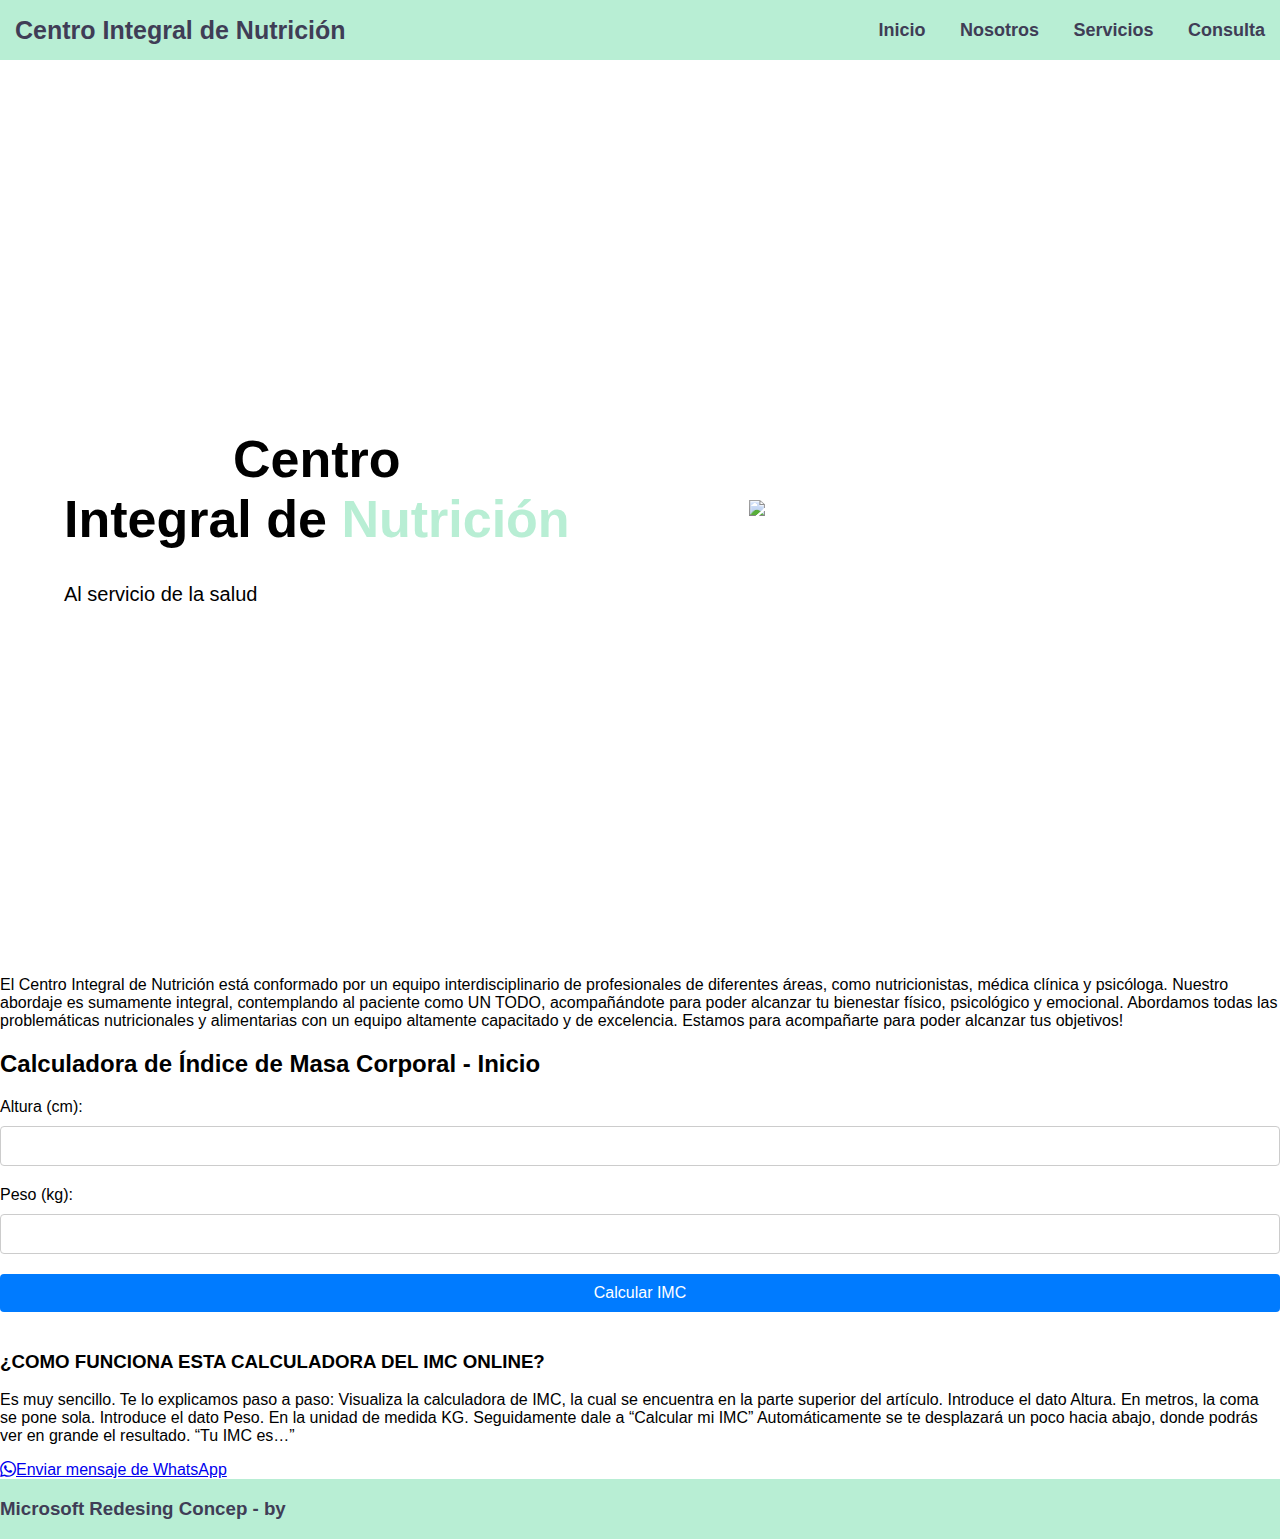
==== index.html @ ce8738b8 "main" ====
<!DOCTYPE html>
<html lang="en">
<head>
    <meta charset="UTF-8">
    <meta http-equiv="X-UA-Compatible" content="IE=edge">
    <meta name="viewport" content="width=device-width, initial-scale=1.0">
    <link rel="stylesheet" href="./css/style.css">
     <link rel="stylesheet" href="https://cdn.jsdelivr.net/npm/bootstrap-icons@1.10.4/font/bootstrap-icons.css">
    <title>Centro Integral de Nutrición </title>
</head>
<body>
    <header>
        <nav class="navbar">
            <div class="nav_logo">
                 Centro Integral de Nutrición
            </div>
            <div class="nav_items" id="_items">
                <a href="index.html">Inicio</a>
                <a href="#nosotros">Nosotros</a>
                <a href="#servicios">Servicios</a>
                <a href="#contacto">Consulta</a>
            </div>
            <div class="nav_toggle" id="_toggle">
                <span></span>
                <span></span>
                <span></span>
            </div>
        </nav>
    </header>
    
    <main>  
        <section class="hero">
            <div class="hero-info">
                <h1>Centro <br> 
                    Integral de
                    <span class="palabra_verde">Nutrición</span> </h1>
                <p>
                    Al servicio de la salud
                </p>
            </div>
            <div class="img-container">
                <img src="./img/doctores.svg">
            </div>
        </section>
   
        <section class="nosotros" id="nosotros">
        <div>
            <p>El Centro Integral de Nutrición está conformado por un equipo interdisciplinario de profesionales de diferentes áreas, como nutricionistas, médica clínica y psicóloga. Nuestro abordaje es sumamente integral, contemplando al paciente como UN TODO, acompañándote para poder alcanzar tu bienestar físico, psicológico y emocional. Abordamos todas las problemáticas nutricionales y alimentarias con un equipo altamente capacitado y de excelencia. Estamos para acompañarte para poder alcanzar tus objetivos!</p>
        </div>
        </section>
        <section class="servicios" id="servicios">
        
        <h2>Calculadora de Índice de Masa Corporal - Inicio</h2>

                <div class="calcular">
            <label for="height">Altura (cm):</label>
            <input type="number" id="height" name="height" required>
        
            <label for="weight">Peso (kg):</label>
            <input type="number" id="weight" name="weight" required>
        
            <button type="button" id="calculate">Calcular IMC</button>
        
            <div class="result">
              <p>Su IMC es:</p>
              <h2 id="imc"></h2>
            </div>
                </div>
        
                <div class="informacion">
            <p>
              <h3>¿COMO FUNCIONA ESTA CALCULADORA DEL IMC ONLINE?</h3>
              Es muy sencillo. Te lo explicamos paso a paso:
              
              Visualiza la calculadora de IMC, la cual se encuentra en la parte superior del artículo.
              Introduce el dato Altura. En metros, la coma se pone sola.
              Introduce el dato Peso. En la unidad de medida KG.
              Seguidamente dale a “Calcular mi IMC”
              Automáticamente se te desplazará un poco hacia abajo, donde podrás ver en grande el resultado. “Tu IMC es…”
            </p>
              
        </section>

        <section class="contacto" id="contacto">
        <a href="https://api.whatsapp.com/send?phone=1234567890"><i class="bi bi-whatsapp"></i>Enviar mensaje de WhatsApp</a>
        </section>
    
    </main>
    <footer>
        <h3>Microsoft Redesing Concep - by </h3>
    </footer>
   
    <script src="./js/script.js"></script>
</body>
</html>
---- css/style.css ----
:root{
  --color-verde: #b8eed4;
  ;
}

body {
  font-family:Arial, Helvetica, sans-serif;
  margin: 0; 
}

 h1 {
    text-align: left;
  }

/* Barra de Navegación */
.navbar {
  background: var(--color-verde);
  height: 60px;
  display: flex;
  justify-content: space-between;
  align-items: center;
}

.nav_logo {
  font-weight: bold;
  font-size: 25px;
  margin: 15px;
  color:#3f3d56;
  animation-name: left-to-right;
  animation-duration: 2s;
}

.nav_logo i{
  font-size: 45px;
}
.nav_items a{
  font-weight: bold;
  font-size: 18px;
  margin: 15px;
  color: #3f3d56 ;
  text-decoration: none;
  position: relative;
}
.nav_items a::before{
  content: "";
  position: absolute;
  left: 0;
  bottom: 0;
  width: 0;
  height: 2px;
  background: #3f3d56;
  transition: all 0.5s;
}
.nav_items a:hover::before{
  width: 100% !important;
}

.nav_toggle {
  display: none;
}

/* MAIN */

.hero{
  padding: 5vh 5vw;
  display: flex;
  justify-content: space-between;
  align-items: center;
  min-height: 90vh;
}

.hero .img-container{
  width: 35%;
  padding-right: 5vw;
}
.hero .img-container img{
  width: 100%;

}

h1{
  font-size: 52px;
}
.hero-info p{
  font-size: 20px;
}

.palabra_verde {
  color: var(--color-verde);
}

/* FOOTER */
footer{
  background: rgb(184, 238, 212);
  height: 60px;
  display: flex;
  justify-content: space-between;
  color: #3f3d56;
}

@keyframes left-to-right{
  0%{
      transform: translateX(-500px);
      opacity: 0;
  }
  100%{
      transform: translateX(0px);
      opacity: 1;
  }
}

/* calculadora de IMC */
h1 {
  text-align: center;
}

.calculator {
  margin: 0 auto;
  max-width: 400px;
  padding: 20px;
  text-align: center;
}

label {
  display: block;
  margin-bottom: 10px;
}

input {
  border: 1px solid #ccc;
  border-radius: 4px;
  box-sizing: border-box;
  font-size: 16px;
  margin-bottom: 20px;
  padding: 10px;
  width: 100%;
}

button {
  background-color: #007bff;
  border: none;
  border-radius: 4px;
  color: #fff;
  cursor: pointer;
  font-size: 16px;
  margin-bottom: 20px;
  padding: 10px;
  width: 100%;
}

button:hover {
  background-color: #0069d9;
}

.result {
  display: none;
  margin-top: 20px;
}

.result p {
  margin-bottom: 10px;
}

.result h2 {
  font-size: 48px;
  margin: 0;
}

.error {
  color: red;
}



/* Estilos para pantallas pequeñas (hasta 768px) */
@media (max-width: 768px) {
    .nav_items {
      position: absolute;
      left: 0;
      top: 60px;
      background: rgba(184, 238, 212, 0.79);
      display: flex;
      flex-direction: column;
      width: 100%;
      height: auto;
      transform: translateX(-100%);
      transition: 0.3s ease all;
    }
    .nav_items a{
      text-align: center;
    }
    .nav_toggle {
      display: flex !important;
      flex-direction: column;
      margin: 15px;
    }
    .nav_toggle span{
      width: 30px;
      height: 4px;
      background: white;
      margin-bottom: 5px;
      border-radius: 2px;
      transform-origin: 5px 0px;
      transition: 0.2s linear;
    }
    .close span{
      transform: rotate(45deg) translate(0px, 0px);
    }
    .close span:nth-child(2){
      display: none;
    }
    .close span:nth-child(3){
      transform: rotate(-45deg) translate(-5px, 1px);
    }
    .open {transform: translateX(0) !important;}


    /* Ajustar el tamaño de la fuente */
    h1 {
      font-size: 2rem;
    }
    label {
      font-size: 1.2rem;
    }
    input[type="text"], input[type="number"] {
      font-size: 1.2rem;
      width: 80%;
    }
    button {
      font-size: 1.2rem;
      padding: 0.5rem 1rem;
    }
  }
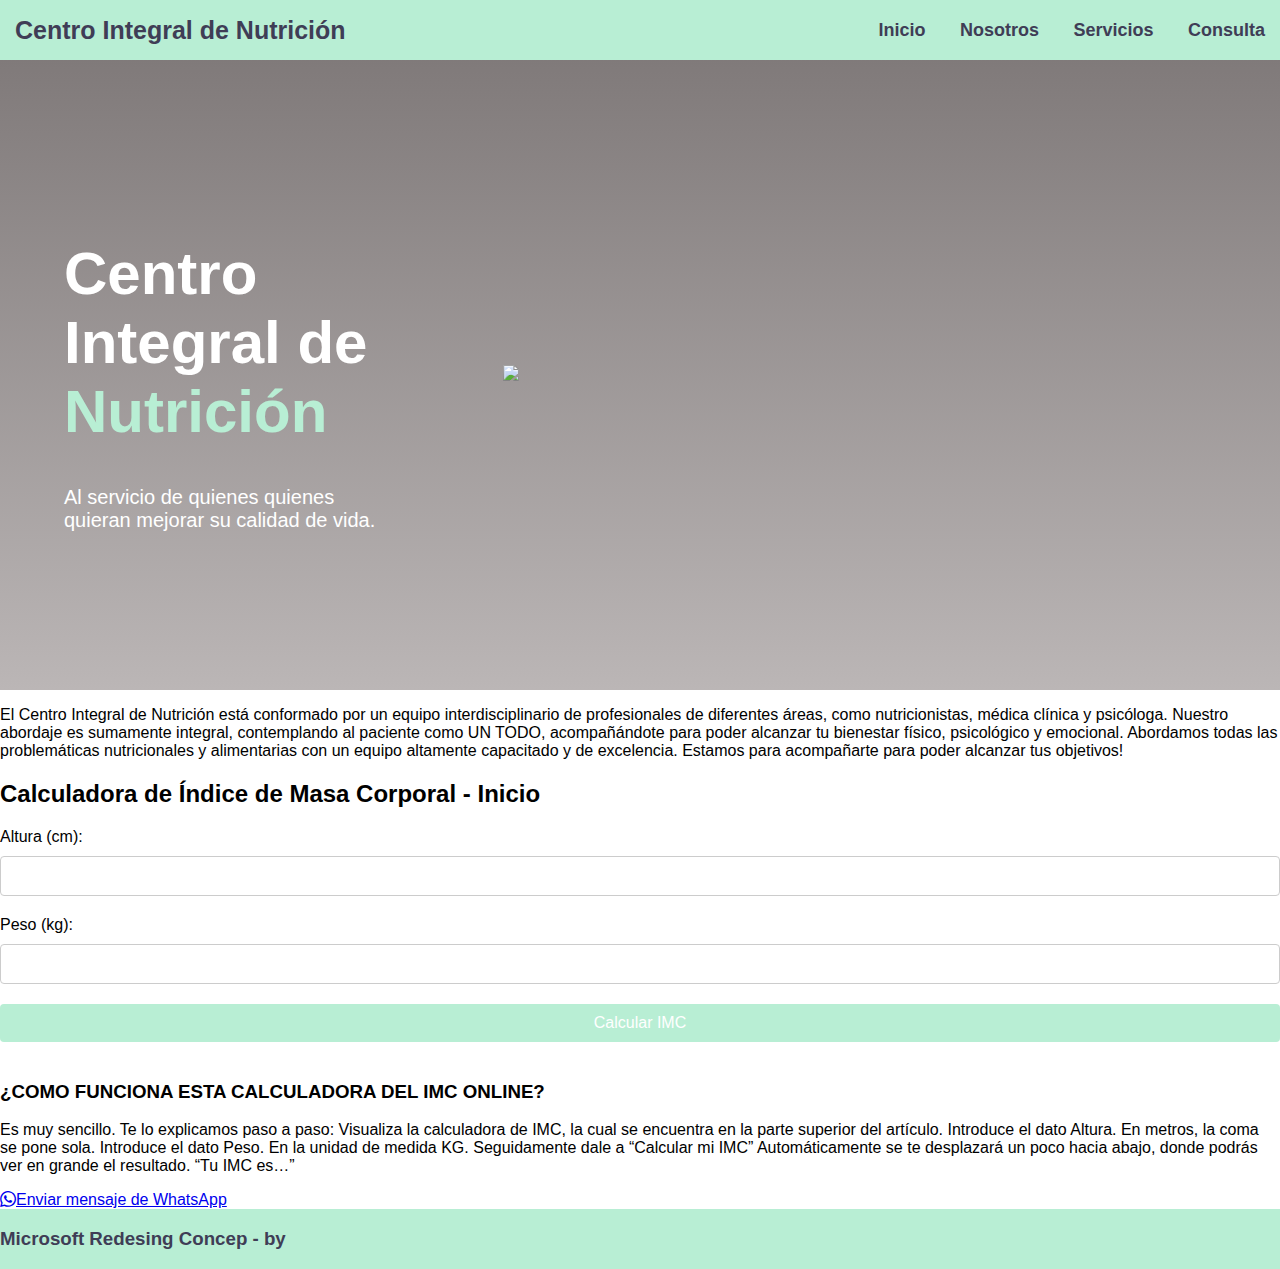
==== commit c131dd6d: "degradado section hero" ====
--- a/index.html
+++ b/index.html
@@ -33,9 +33,9 @@
             <div class="hero-info">
                 <h1>Centro <br> 
                     Integral de
-                    <span class="palabra_verde">Nutrición</span> </h1>
+                    <span class="palabra_verde"> Nutrición</span> </h1>
                 <p>
-                    Al servicio de la salud
+                    Al servicio de quienes quienes <br> quieran mejorar su calidad de vida.
                 </p>
             </div>
             <div class="img-container">
--- a/css/style.css
+++ b/css/style.css
@@ -10,7 +10,7 @@
 }
 
  h1 {
-    text-align: left;
+  font-size: 60px;
   }
 
 /* Barra de Navegación */
@@ -67,23 +67,26 @@
   display: flex;
   justify-content: space-between;
   align-items: center;
-  min-height: 90vh;
+  min-height: 60vh;
+  background: linear-gradient(180deg, #807a7a, #bbb6b6);
+  
 }
 
 .hero .img-container{
-  width: 35%;
+  width: 75%;
   padding-right: 5vw;
 }
 .hero .img-container img{
   width: 100%;
 
 }
-
-h1{
-  font-size: 52px;
-}
+.hero-info h1{
+  color: white;
+}
+
 .hero-info p{
   font-size: 20px;
+  color: white;
 }
 
 .palabra_verde {
@@ -111,9 +114,7 @@
 }
 
 /* calculadora de IMC */
-h1 {
-  text-align: center;
-}
+
 
 .calculator {
   margin: 0 auto;
@@ -138,7 +139,7 @@
 }
 
 button {
-  background-color: #007bff;
+  background-color:var(--color-verde);
   border: none;
   border-radius: 4px;
   color: #fff;
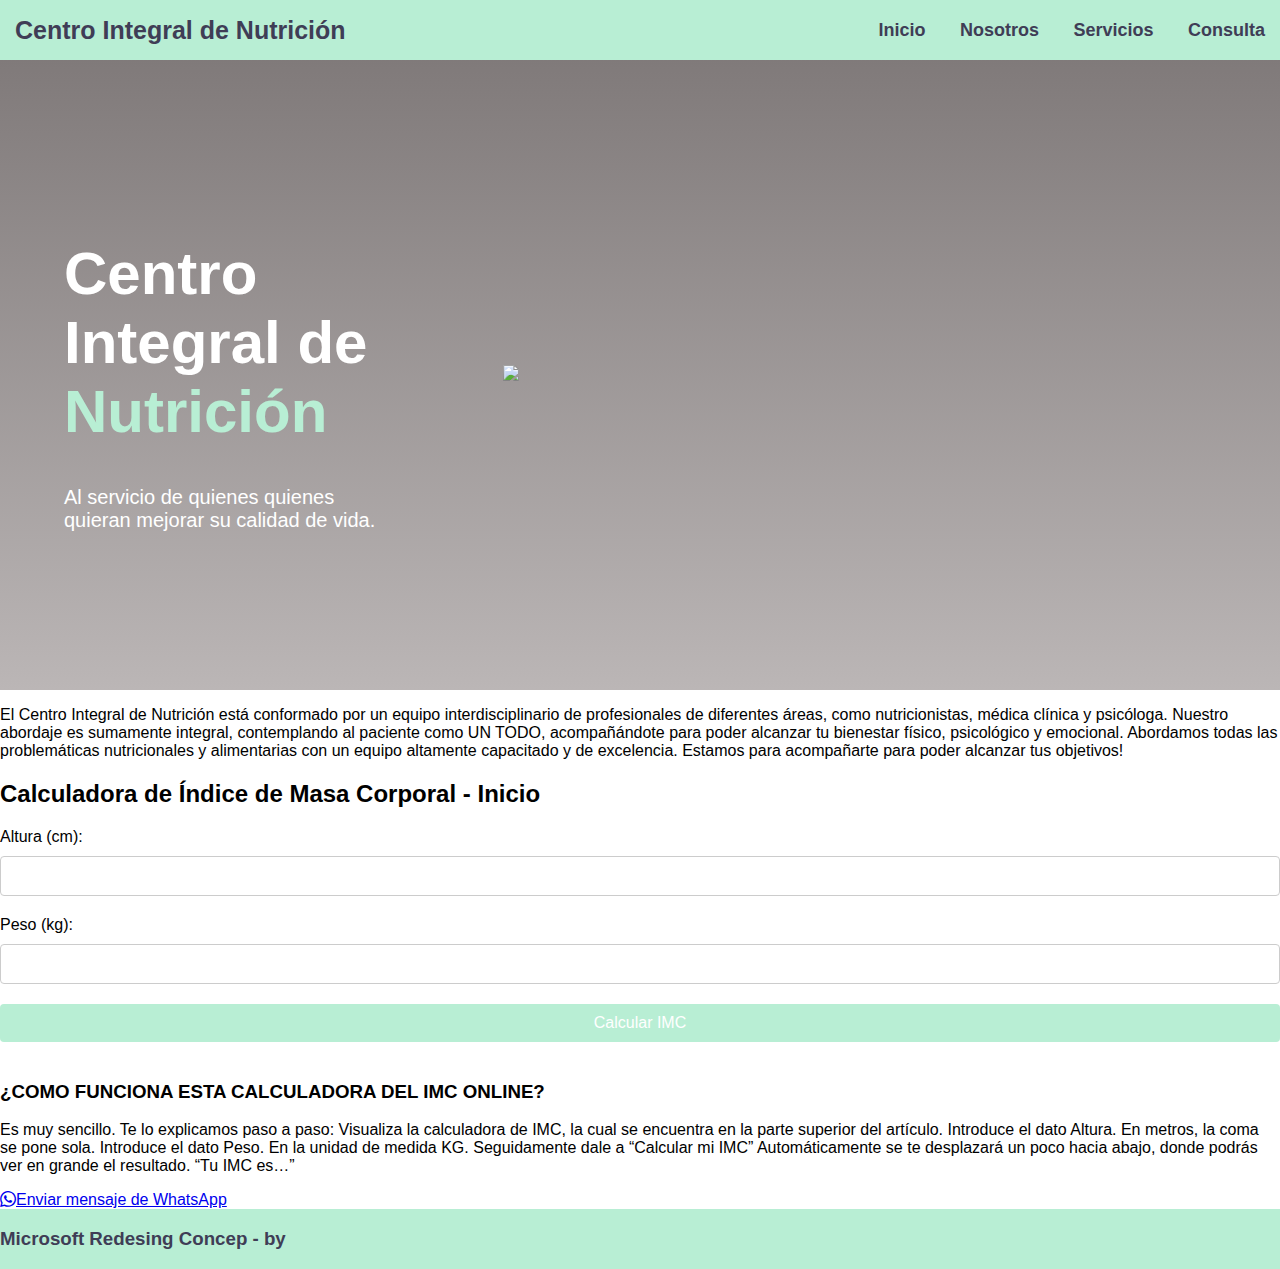
==== commit 330fb5a1: "identando" ====
--- a/index.html
+++ b/index.html
@@ -44,45 +44,46 @@
         </section>
    
         <section class="nosotros" id="nosotros">
-        <div>
+            <div>
             <p>El Centro Integral de Nutrición está conformado por un equipo interdisciplinario de profesionales de diferentes áreas, como nutricionistas, médica clínica y psicóloga. Nuestro abordaje es sumamente integral, contemplando al paciente como UN TODO, acompañándote para poder alcanzar tu bienestar físico, psicológico y emocional. Abordamos todas las problemáticas nutricionales y alimentarias con un equipo altamente capacitado y de excelencia. Estamos para acompañarte para poder alcanzar tus objetivos!</p>
-        </div>
+            </div>
         </section>
         <section class="servicios" id="servicios">
         
-        <h2>Calculadora de Índice de Masa Corporal - Inicio</h2>
+            <h2>Calculadora de Índice de Masa Corporal - Inicio</h2>
 
-                <div class="calcular">
-            <label for="height">Altura (cm):</label>
-            <input type="number" id="height" name="height" required>
+            <div class="calcular">
+                <label for="height">Altura (cm):</label>
+                <input type="number" id="height" name="height" required>
         
-            <label for="weight">Peso (kg):</label>
-            <input type="number" id="weight" name="weight" required>
+                <label for="weight">Peso (kg):</label>
+                <input type="number" id="weight" name="weight" required>
         
-            <button type="button" id="calculate">Calcular IMC</button>
+                <button type="button" id="calculate">Calcular IMC</button>
         
-            <div class="result">
-              <p>Su IMC es:</p>
-              <h2 id="imc"></h2>
+                <div class="result">
+                  <p>Su IMC es:</p>
+                  <h2 id="imc"></h2>
+                </div>
             </div>
-                </div>
         
-                <div class="informacion">
-            <p>
-              <h3>¿COMO FUNCIONA ESTA CALCULADORA DEL IMC ONLINE?</h3>
-              Es muy sencillo. Te lo explicamos paso a paso:
+            <div class="informacion">
+                <p>
+                <h3>¿COMO FUNCIONA ESTA CALCULADORA DEL IMC ONLINE?</h3>
+                <span>Es muy sencillo. Te lo explicamos paso a paso:
               
-              Visualiza la calculadora de IMC, la cual se encuentra en la parte superior del artículo.
-              Introduce el dato Altura. En metros, la coma se pone sola.
-              Introduce el dato Peso. En la unidad de medida KG.
-              Seguidamente dale a “Calcular mi IMC”
-              Automáticamente se te desplazará un poco hacia abajo, donde podrás ver en grande el resultado. “Tu IMC es…”
-            </p>
+                 Visualiza la calculadora de IMC, la cual se encuentra en la parte superior del artículo.
+                 Introduce el dato Altura. En metros, la coma se pone sola.
+                 Introduce el dato Peso. En la unidad de medida KG.
+                Seguidamente dale a “Calcular mi IMC”
+                Automáticamente se te desplazará un poco hacia abajo, donde podrás ver en grande el resultado. “Tu IMC es…”</span>
+                </p>
+            </div>
               
         </section>
 
         <section class="contacto" id="contacto">
-        <a href="https://api.whatsapp.com/send?phone=1234567890"><i class="bi bi-whatsapp"></i>Enviar mensaje de WhatsApp</a>
+            <a href="https://api.whatsapp.com/send?phone=1234567890"><i class="bi bi-whatsapp"></i>Enviar mensaje de WhatsApp</a>
         </section>
     
     </main>
--- a/css/style.css
+++ b/css/style.css
@@ -60,7 +60,7 @@
   display: none;
 }
 
-/* MAIN */
+/* MAIN HERO*/
 
 .hero{
   padding: 5vh 5vw;
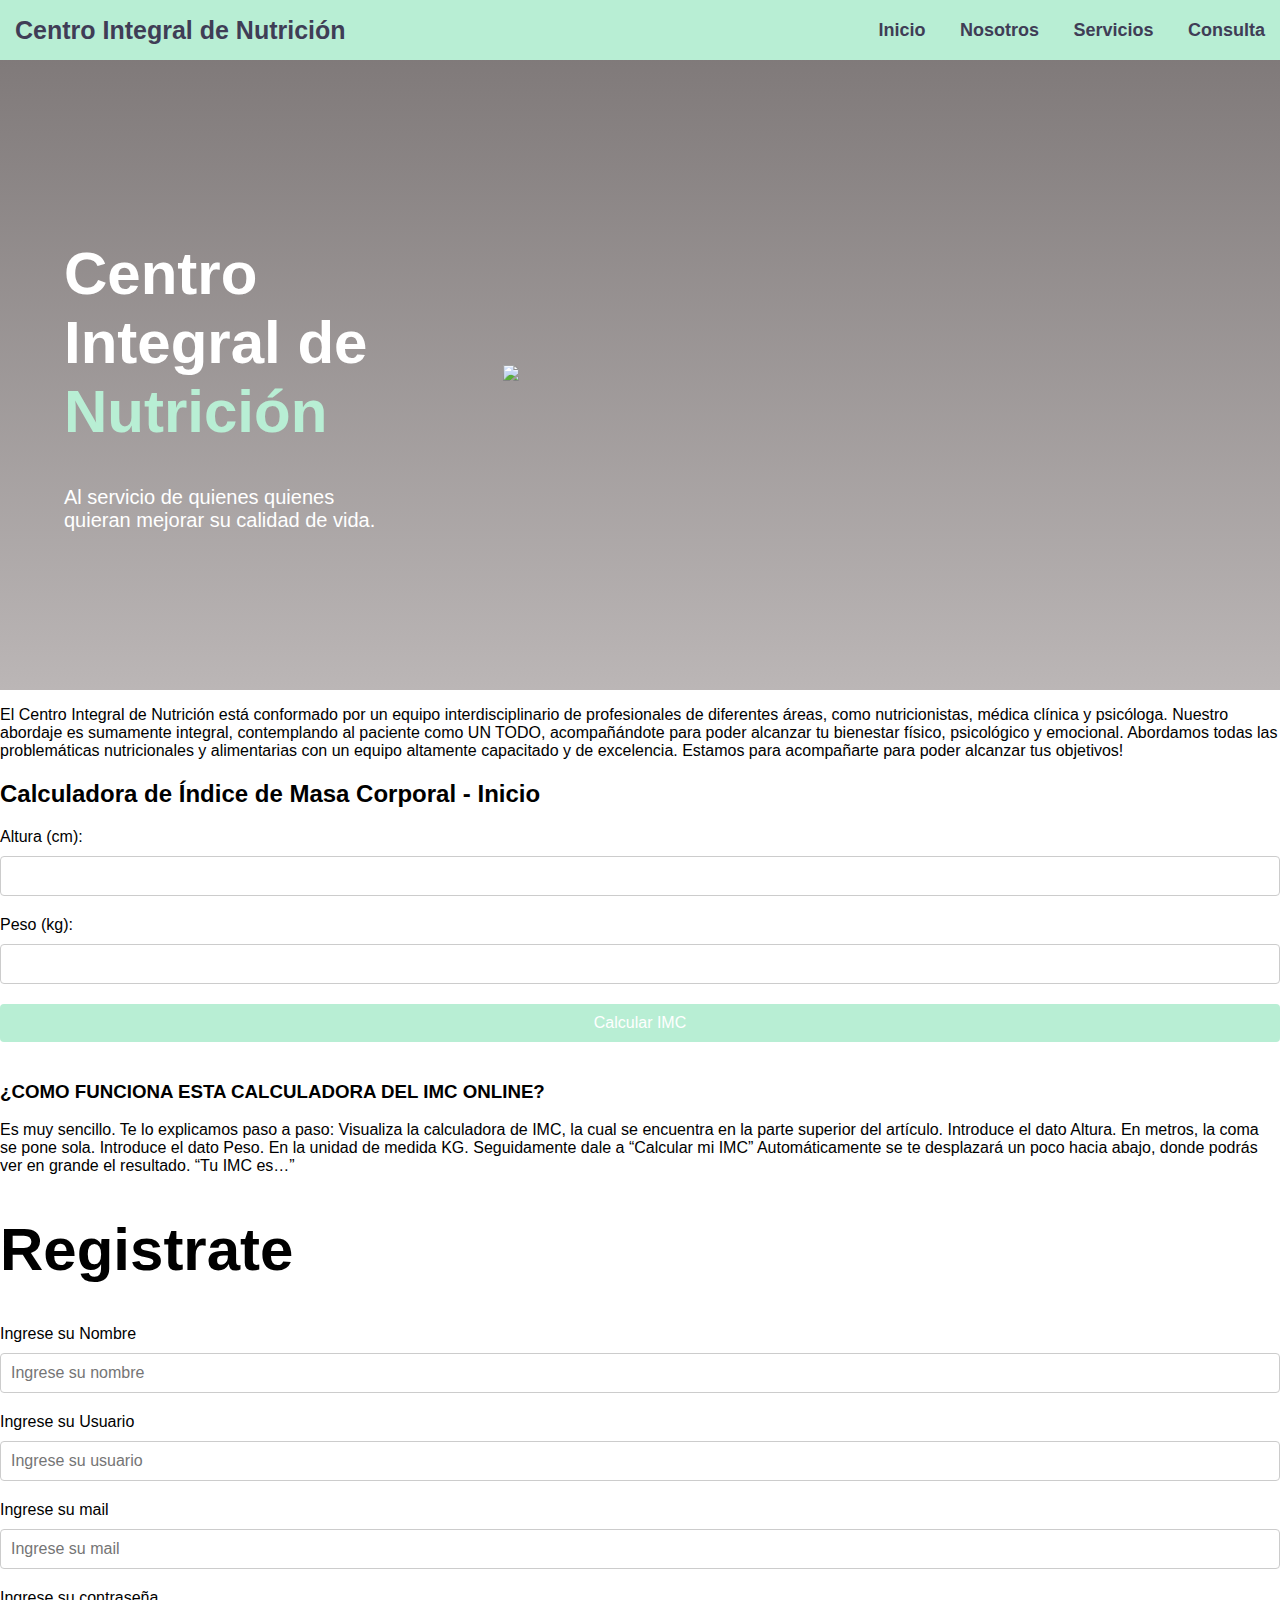
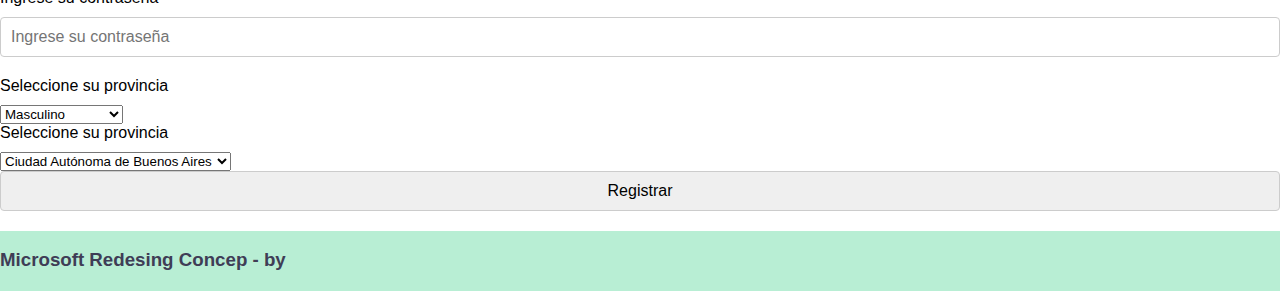
==== commit 5ef243c8: "primer cambio" ====
--- a/index.html
+++ b/index.html
@@ -83,7 +83,65 @@
         </section>
 
         <section class="contacto" id="contacto">
-            <a href="https://api.whatsapp.com/send?phone=1234567890"><i class="bi bi-whatsapp"></i>Enviar mensaje de WhatsApp</a>
+            <div>
+                <h1>Registrate</h1>
+                <form class="formularioUsuarios">
+                <div class="inputContainer">
+                    <label for="nombre">Ingrese su Nombre</label>
+                    <input type="text" placeholder="Ingrese su nombre" id="nombre" name="nombre">
+                </div>
+                <div class="inputContainer">
+                    <label for="usuario">Ingrese su Usuario</label>
+                    <input type="text" placeholder="Ingrese su usuario" id="usuario" name="usuario">
+                </div>
+                <div class="inputContainer">
+                    <label for="email">Ingrese su mail</label>
+                    <input type="text" placeholder="Ingrese su mail" id="email" name="email">
+                </div>
+                <div class="inputContainer">
+                    <label for="contrasena">Ingrese su contraseña</label>
+                    <input type="text" placeholder="Ingrese su contraseña" id="contrasena" name="contrasena">
+                </div>
+                <div class="inputContainer">
+                    <label for="genero">Seleccione su provincia</label>
+                    <select name="genero" id="genero">
+                        <option value="masculino">Masculino</option>
+                        <option value="femenino">Femenino</option>
+                        <option value="prefieroNoDecir">Prefiero no Decir</option>
+                    </select>
+                </div>
+                <div class="inputContainer">
+                    <label for="provincia">Seleccione su provincia</label>
+                    <select name="provincia" id="provincia">
+                        <option value="CABA">Ciudad Autónoma de Buenos Aires</option>
+                        <option value="Buenos Aires">Buenos Aires</option>
+                        <option value="Santa Cruz">Santa Cruz</option>
+                        <option value="Cordoba">Cordoba</option>
+                        <option value="Mendoza">Mendoza</option>
+                        <option value="Misiones">Misiones</option>
+                        <option value="Tierra del Fuego">Tierra del Fuego</option>
+                        <option value="La Pampa">La Pampa</option>
+                        <option value="San Luis">San Luis</option>
+                        <option value="Entre Rios">Entre Rios</option>
+                        <option value="Santa Fe">Santa Fé</option>
+                        <option value="Chaco">Chaco</option>
+                        <option value="Salta">Salta</option>
+                        <option value="Tucuman">Tucumán</option>
+                        <option value="Jujuy">Jujuy</option>
+                        <option value="Corrientes">Corrientes</option>
+                        <option value="Rio Negro">Rio Negro</option>
+                        <option value="Neuquen">Neuquén</option>
+                        <option value="Chubut">Chubut</option>
+                        <option value="San Juan">San Juan</option>
+                        <option value="Formosa">Formosa</option>
+                        <option value="Santiago del Estero">Santiago del Estero</option>
+                        <option value="La Rioja">La Rioja</option>
+                        <option value="Catamarca">Catamarca</option>
+                    </select>
+                </div>
+                <input type="submit" value="Registrar" class="btn-register">
+            </form>
+            </div>
         </section>
     
     </main>
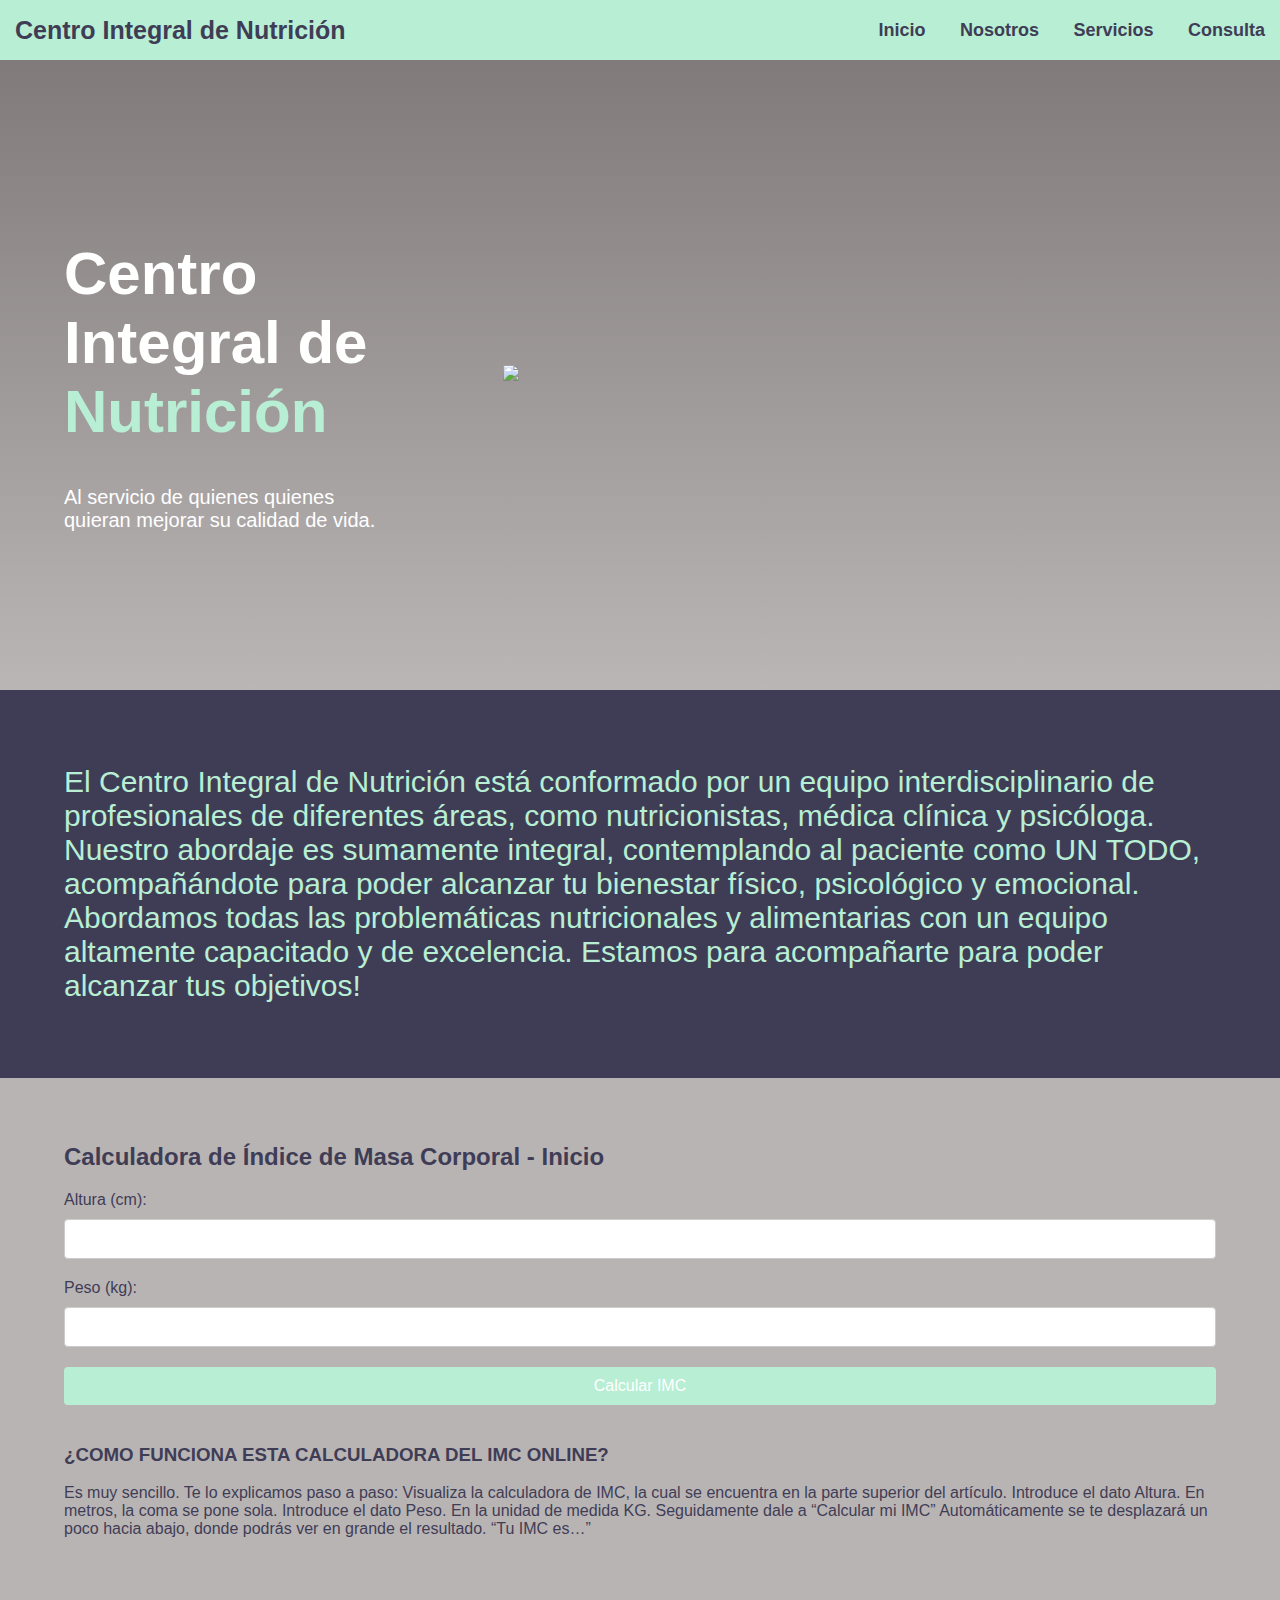
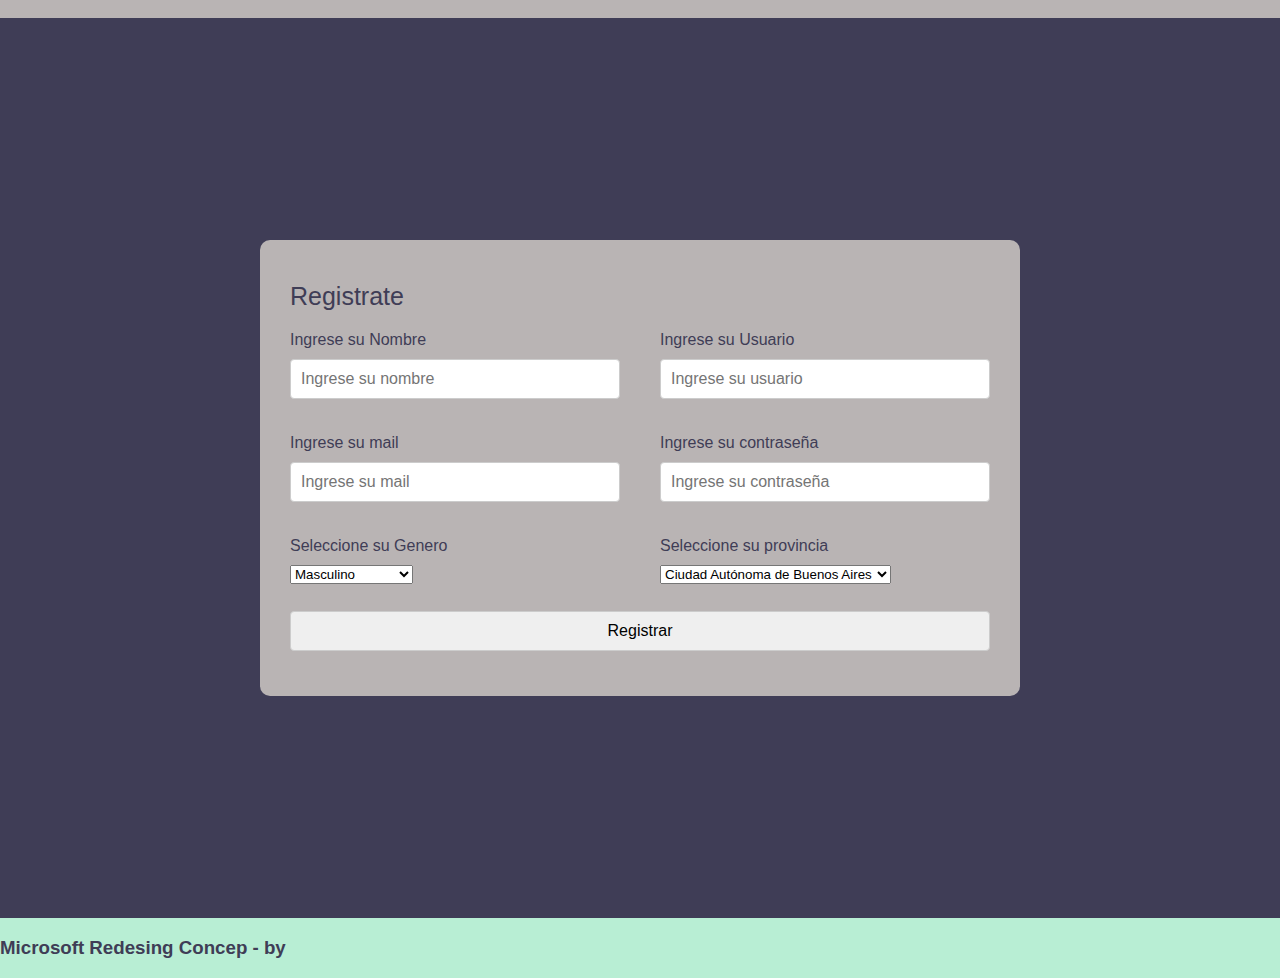
==== commit e67d7995: "segundo commit" ====
--- a/index.html
+++ b/index.html
@@ -83,63 +83,68 @@
         </section>
 
         <section class="contacto" id="contacto">
-            <div>
+            <div class="contenedorUsuarios">
                 <h1>Registrate</h1>
                 <form class="formularioUsuarios">
-                <div class="inputContainer">
-                    <label for="nombre">Ingrese su Nombre</label>
-                    <input type="text" placeholder="Ingrese su nombre" id="nombre" name="nombre">
-                </div>
-                <div class="inputContainer">
-                    <label for="usuario">Ingrese su Usuario</label>
-                    <input type="text" placeholder="Ingrese su usuario" id="usuario" name="usuario">
-                </div>
-                <div class="inputContainer">
-                    <label for="email">Ingrese su mail</label>
-                    <input type="text" placeholder="Ingrese su mail" id="email" name="email">
-                </div>
-                <div class="inputContainer">
-                    <label for="contrasena">Ingrese su contraseña</label>
-                    <input type="text" placeholder="Ingrese su contraseña" id="contrasena" name="contrasena">
-                </div>
-                <div class="inputContainer">
-                    <label for="genero">Seleccione su provincia</label>
-                    <select name="genero" id="genero">
-                        <option value="masculino">Masculino</option>
-                        <option value="femenino">Femenino</option>
-                        <option value="prefieroNoDecir">Prefiero no Decir</option>
-                    </select>
-                </div>
-                <div class="inputContainer">
-                    <label for="provincia">Seleccione su provincia</label>
-                    <select name="provincia" id="provincia">
-                        <option value="CABA">Ciudad Autónoma de Buenos Aires</option>
-                        <option value="Buenos Aires">Buenos Aires</option>
-                        <option value="Santa Cruz">Santa Cruz</option>
-                        <option value="Cordoba">Cordoba</option>
-                        <option value="Mendoza">Mendoza</option>
-                        <option value="Misiones">Misiones</option>
-                        <option value="Tierra del Fuego">Tierra del Fuego</option>
-                        <option value="La Pampa">La Pampa</option>
-                        <option value="San Luis">San Luis</option>
-                        <option value="Entre Rios">Entre Rios</option>
-                        <option value="Santa Fe">Santa Fé</option>
-                        <option value="Chaco">Chaco</option>
-                        <option value="Salta">Salta</option>
-                        <option value="Tucuman">Tucumán</option>
-                        <option value="Jujuy">Jujuy</option>
-                        <option value="Corrientes">Corrientes</option>
-                        <option value="Rio Negro">Rio Negro</option>
-                        <option value="Neuquen">Neuquén</option>
-                        <option value="Chubut">Chubut</option>
-                        <option value="San Juan">San Juan</option>
-                        <option value="Formosa">Formosa</option>
-                        <option value="Santiago del Estero">Santiago del Estero</option>
-                        <option value="La Rioja">La Rioja</option>
-                        <option value="Catamarca">Catamarca</option>
-                    </select>
-                </div>
+                <div class="caja">   
+                    <div class="inputContainer">
+                        <label for="nombre">Ingrese su Nombre</label>
+                        <input type="text" placeholder="Ingrese su nombre" id="nombre" name="nombre">
+                    </div>
+                    <div class="inputContainer">
+                        <label for="usuario">Ingrese su Usuario</label>
+                        <input type="text" placeholder="Ingrese su usuario" id="usuario" name="usuario">
+                    </div>
+                    <div class="inputContainer">
+                        <label for="email">Ingrese su mail</label>
+                        <input type="text" placeholder="Ingrese su mail" id="email" name="email">
+                    </div>
+                    <div class="inputContainer">
+                        <label for="contrasena">Ingrese su contraseña</label>
+                        <input type="text" placeholder="Ingrese su contraseña" id="contrasena" name="contrasena">
+                    </div>
+                    <div class="inputContainer">
+                        <label for="genero">Seleccione su Genero</label>
+                        <select name="genero" id="genero">
+                            <option value="masculino">Masculino</option>
+                            <option value="femenino">Femenino</option>
+                            <option value="prefieroNoDecir">Prefiero no Decir</option>
+                        </select>
+                    </div>
+                    <div class="inputContainer">
+                        <label for="provincia">Seleccione su provincia</label>
+                        <select name="provincia" id="provincia">
+                            <option value="CABA">Ciudad Autónoma de Buenos Aires</option>
+                            <option value="Buenos Aires">Buenos Aires</option>
+                            <option value="Santa Cruz">Santa Cruz</option>
+                            <option value="Cordoba">Cordoba</option>
+                            <option value="Mendoza">Mendoza</option>
+                            <option value="Misiones">Misiones</option>
+                            <option value="Tierra del Fuego">Tierra del Fuego</option>
+                            <option value="La Pampa">La Pampa</option>
+                            <option value="San Luis">San Luis</option>
+                            <option value="Entre Rios">Entre Rios</option>
+                            <option value="Santa Fe">Santa Fé</option>
+                            <option value="Chaco">Chaco</option>
+                            <option value="Salta">Salta</option>
+                            <option value="Tucuman">Tucumán</option>
+                            <option value="Jujuy">Jujuy</option>
+                            <option value="Corrientes">Corrientes</option>
+                            <option value="Rio Negro">Rio Negro</option>
+                            <option value="Neuquen">Neuquén</option>
+                            <option value="Chubut">Chubut</option>
+                            <option value="San Juan">San Juan</option>
+                            <option value="Formosa">Formosa</option>
+                            <option value="Santiago del Estero">Santiago del Estero</option>
+                            <option value="La Rioja">La Rioja</option>
+                            <option value="Catamarca">Catamarca</option>
+                        </select>
+                    </div>
+            </div> 
+            <div class="button">
                 <input type="submit" value="Registrar" class="btn-register">
+            </div>
+            
             </form>
             </div>
         </section>
--- a/css/style.css
+++ b/css/style.css
@@ -62,7 +62,7 @@
 
 /* MAIN HERO*/
 
-.hero{
+.hero {
   padding: 5vh 5vw;
   display: flex;
   justify-content: space-between;
@@ -72,7 +72,7 @@
   
 }
 
-.hero .img-container{
+.hero .img-container {
   width: 75%;
   padding-right: 5vw;
 }
@@ -91,6 +91,63 @@
 
 .palabra_verde {
   color: var(--color-verde);
+}
+
+/* SECTION NOSOTROS */
+.nosotros {
+  background-color: #3f3d56;
+  color: var(--color-verde);
+  padding: 5vh 5vw;
+  display: flex;
+  justify-content: space-between;
+  align-items: center;
+  min-height: 20vh;
+}
+.nosotros p{
+  font-size: 30px;
+}
+
+.servicios {
+  background-color: #b9b4b4;
+  color: #3f3d56;
+  padding: 5vh 5vw; 
+  min-height: 50vh;
+}
+
+/* CONTACTO */
+.contacto {
+  background-color:#3f3d56;
+  padding: 10 px;
+  display: flex;
+  justify-content: center;
+  align-items: center;
+  height: 100vh;
+}
+.contenedorUsuarios{
+  max-width: 700px;
+  width: 100%;
+  background:#b9b4b4;
+  padding: 25px 30px;
+  border-radius: 10px;
+  color:#3f3d56;
+}
+
+.contenedorUsuarios h1{
+  font-size: 25px;
+  font-weight: 500;
+  position: relative;
+}
+
+.contenedorUsuarios form .caja{
+  display: flex;
+  flex-wrap: wrap;
+  justify-content: space-between;
+  margin: 20px 0 12px 0;
+}
+
+form .caja .inputContainer{
+  margin-bottom: 15px;
+  width: calc(100% / 2 - 20px);
 }
 
 /* FOOTER */
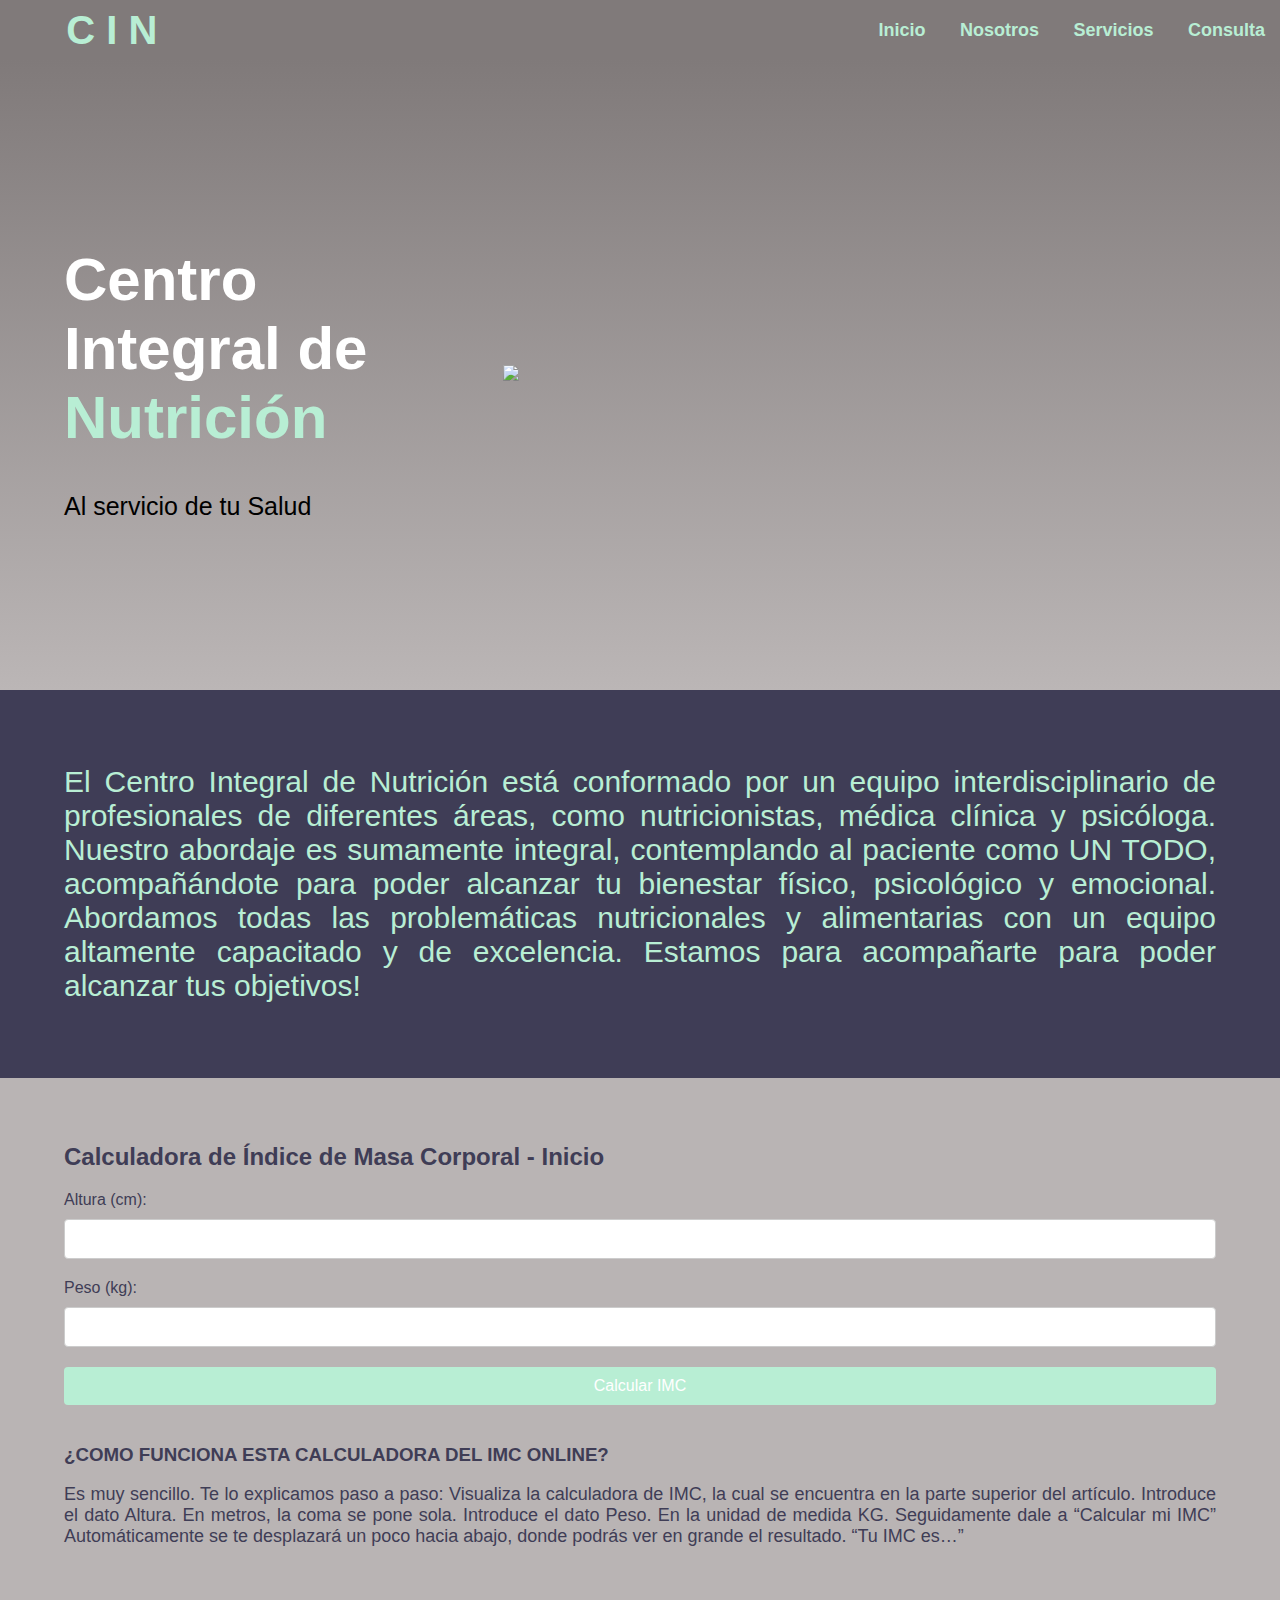
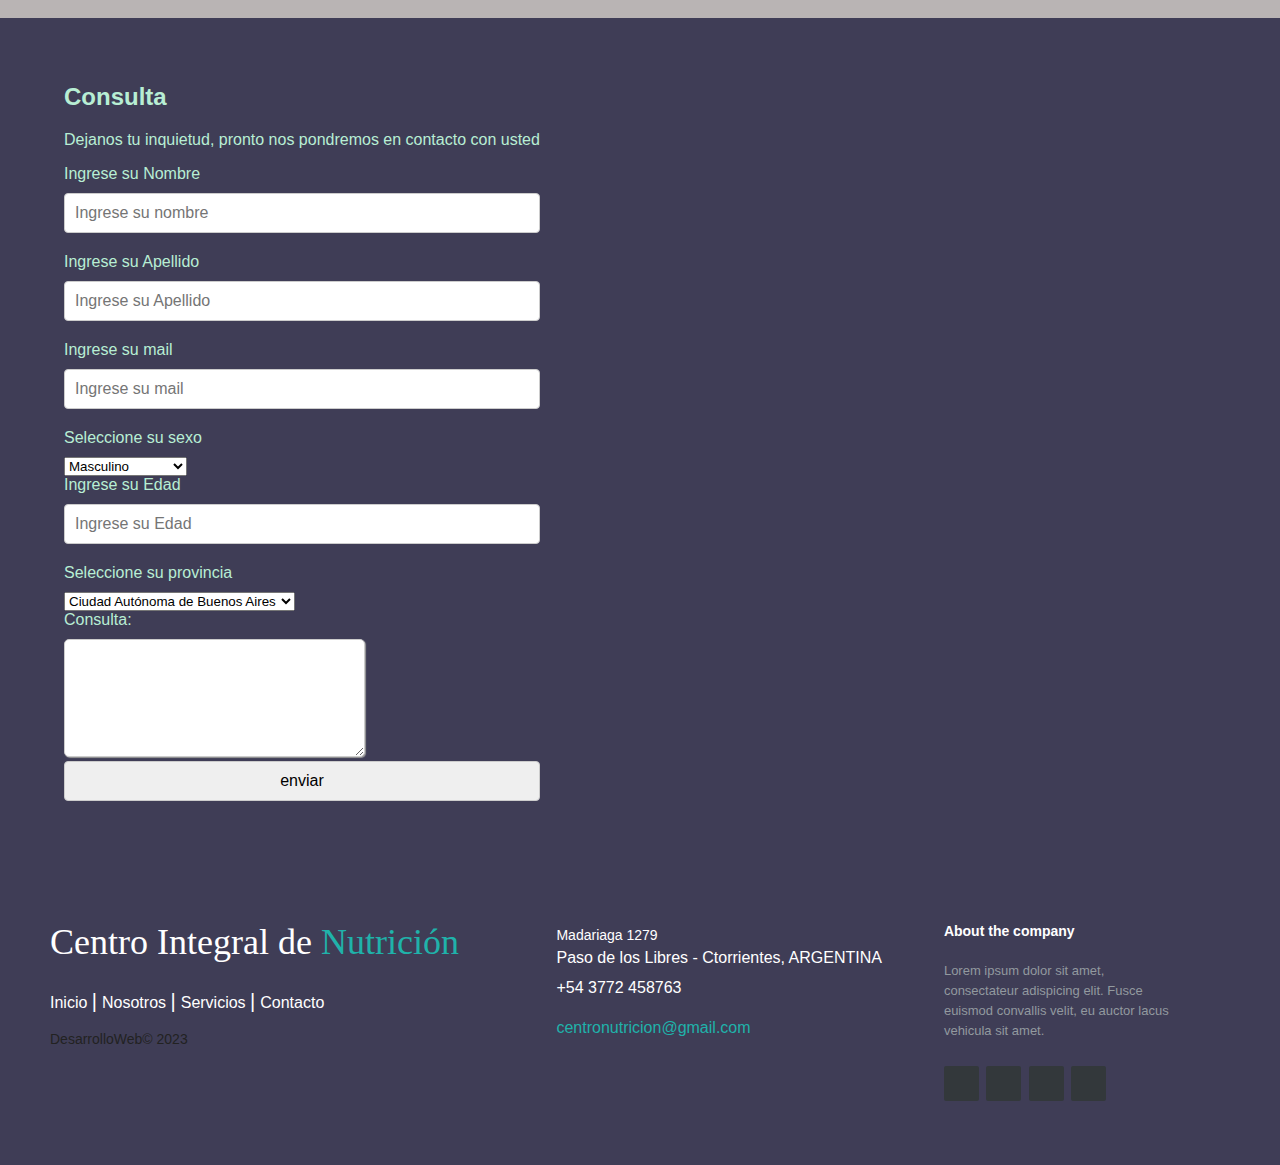
==== commit fe6b1251: "formulario" ====
--- a/index.html
+++ b/index.html
@@ -12,7 +12,7 @@
     <header>
         <nav class="navbar">
             <div class="nav_logo">
-                 Centro Integral de Nutrición
+                <span>C I N</span>
             </div>
             <div class="nav_items" id="_items">
                 <a href="index.html">Inicio</a>
@@ -35,7 +35,7 @@
                     Integral de
                     <span class="palabra_verde"> Nutrición</span> </h1>
                 <p>
-                    Al servicio de quienes quienes <br> quieran mejorar su calidad de vida.
+                    Al servicio de tu Salud
                 </p>
             </div>
             <div class="img-container">
@@ -68,90 +68,151 @@
             </div>
         
             <div class="informacion">
-                <p>
+                
                 <h3>¿COMO FUNCIONA ESTA CALCULADORA DEL IMC ONLINE?</h3>
-                <span>Es muy sencillo. Te lo explicamos paso a paso:
+                <p>Es muy sencillo. Te lo explicamos paso a paso:
               
                  Visualiza la calculadora de IMC, la cual se encuentra en la parte superior del artículo.
                  Introduce el dato Altura. En metros, la coma se pone sola.
                  Introduce el dato Peso. En la unidad de medida KG.
                 Seguidamente dale a “Calcular mi IMC”
-                Automáticamente se te desplazará un poco hacia abajo, donde podrás ver en grande el resultado. “Tu IMC es…”</span>
+                Automáticamente se te desplazará un poco hacia abajo, donde podrás ver en grande el resultado. “Tu IMC es…”
                 </p>
             </div>
               
         </section>
 
         <section class="contacto" id="contacto">
-            <div class="contenedorUsuarios">
-                <h1>Registrate</h1>
+            <div>
+                <h2>Consulta</h2>
+                    <p>Dejanos tu inquietud, pronto nos pondremos en contacto con usted</p>
                 <form class="formularioUsuarios">
-                <div class="caja">   
-                    <div class="inputContainer">
-                        <label for="nombre">Ingrese su Nombre</label>
-                        <input type="text" placeholder="Ingrese su nombre" id="nombre" name="nombre">
-                    </div>
-                    <div class="inputContainer">
-                        <label for="usuario">Ingrese su Usuario</label>
-                        <input type="text" placeholder="Ingrese su usuario" id="usuario" name="usuario">
-                    </div>
-                    <div class="inputContainer">
-                        <label for="email">Ingrese su mail</label>
-                        <input type="text" placeholder="Ingrese su mail" id="email" name="email">
-                    </div>
-                    <div class="inputContainer">
-                        <label for="contrasena">Ingrese su contraseña</label>
-                        <input type="text" placeholder="Ingrese su contraseña" id="contrasena" name="contrasena">
-                    </div>
-                    <div class="inputContainer">
-                        <label for="genero">Seleccione su Genero</label>
-                        <select name="genero" id="genero">
-                            <option value="masculino">Masculino</option>
-                            <option value="femenino">Femenino</option>
-                            <option value="prefieroNoDecir">Prefiero no Decir</option>
-                        </select>
-                    </div>
-                    <div class="inputContainer">
-                        <label for="provincia">Seleccione su provincia</label>
-                        <select name="provincia" id="provincia">
-                            <option value="CABA">Ciudad Autónoma de Buenos Aires</option>
-                            <option value="Buenos Aires">Buenos Aires</option>
-                            <option value="Santa Cruz">Santa Cruz</option>
-                            <option value="Cordoba">Cordoba</option>
-                            <option value="Mendoza">Mendoza</option>
-                            <option value="Misiones">Misiones</option>
-                            <option value="Tierra del Fuego">Tierra del Fuego</option>
-                            <option value="La Pampa">La Pampa</option>
-                            <option value="San Luis">San Luis</option>
-                            <option value="Entre Rios">Entre Rios</option>
-                            <option value="Santa Fe">Santa Fé</option>
-                            <option value="Chaco">Chaco</option>
-                            <option value="Salta">Salta</option>
-                            <option value="Tucuman">Tucumán</option>
-                            <option value="Jujuy">Jujuy</option>
-                            <option value="Corrientes">Corrientes</option>
-                            <option value="Rio Negro">Rio Negro</option>
-                            <option value="Neuquen">Neuquén</option>
-                            <option value="Chubut">Chubut</option>
-                            <option value="San Juan">San Juan</option>
-                            <option value="Formosa">Formosa</option>
-                            <option value="Santiago del Estero">Santiago del Estero</option>
-                            <option value="La Rioja">La Rioja</option>
-                            <option value="Catamarca">Catamarca</option>
-                        </select>
-                    </div>
-            </div> 
-            <div class="button">
-                <input type="submit" value="Registrar" class="btn-register">
-            </div>
-            
+                <div class="inputContainer">
+                    <label for="nombre">Ingrese su Nombre</label>
+                    <input type="text" placeholder="Ingrese su nombre" id="nombre" name="nombre">
+                </div>
+                <div class="inputContainer">
+                    <label for="usuario">Ingrese su Apellido</label>
+                    <input type="text" placeholder="Ingrese su Apellido" id="apellido" name="apellido">
+                </div>
+                <div class="inputContainer">
+                    <label for="email">Ingrese su mail</label>
+                    <input type="text" placeholder="Ingrese su mail" id="email" name="email">
+                </div>
+                
+                <div class="inputContainer">
+                    <label for="genero">Seleccione su sexo</label>
+                    <select name="genero" id="genero">
+                        <option value="masculino">Masculino</option>
+                        <option value="femenino">Femenino</option>
+                        <option value="prefieroNoDecir">Prefiero no Decir</option>
+                    </select>
+                </div>
+
+                <div class="inputContainer">
+                    <label for="usuario">Ingrese su Edad</label>
+                    <input type="number" placeholder="Ingrese su Edad" id="edad" name="edad">
+                </div>
+                
+                <div class="inputContainer">
+                    <label for="provincia">Seleccione su provincia</label>
+                    <select name="provincia" id="provincia">
+                        <option value="CABA">Ciudad Autónoma de Buenos Aires</option>
+                        <option value="Buenos Aires">Buenos Aires</option>
+                        <option value="Santa Cruz">Santa Cruz</option>
+                        <option value="Cordoba">Cordoba</option>
+                        <option value="Mendoza">Mendoza</option>
+                        <option value="Misiones">Misiones</option>
+                        <option value="Tierra del Fuego">Tierra del Fuego</option>
+                        <option value="La Pampa">La Pampa</option>
+                        <option value="San Luis">San Luis</option>
+                        <option value="Entre Rios">Entre Rios</option>
+                        <option value="Santa Fe">Santa Fé</option>
+                        <option value="Chaco">Chaco</option>
+                        <option value="Salta">Salta</option>
+                        <option value="Tucuman">Tucumán</option>
+                        <option value="Jujuy">Jujuy</option>
+                        <option value="Corrientes">Corrientes</option>
+                        <option value="Rio Negro">Rio Negro</option>
+                        <option value="Neuquen">Neuquén</option>
+                        <option value="Chubut">Chubut</option>
+                        <option value="San Juan">San Juan</option>
+                        <option value="Formosa">Formosa</option>
+                        <option value="Santiago del Estero">Santiago del Estero</option>
+                        <option value="La Rioja">La Rioja</option>
+                        <option value="Catamarca">Catamarca</option>
+                    </select>
+                </div>
+                <div class="consulta">
+                    <label for="story">Consulta:</label>
+
+                <textarea id="story" name="story"
+                        rows="5" cols="33">
+                </textarea>
+                </div>
+
+                <input type="submit" value="enviar" class="btn-register">
             </form>
             </div>
         </section>
     
     </main>
-    <footer>
-        <h3>Microsoft Redesing Concep - by </h3>
+    <footer class="footer-distributed">
+
+        <div class="footer-left">
+
+            <h3>Centro Integral de <span>Nutrición</span></h3>
+
+            <p class="footer-links">
+                <a href="index.html" class="link-1">Inicio</a>
+                
+                <a href="#nosotros">Nosotros</a>
+            
+                <a href="#servicios">Servicios</a>
+            
+                <a href="#contacto">Contacto</a>
+            </p>
+
+            <p class="footer-company-name">DesarrolloWeb© 2023</p>
+        </div>
+
+        <div class="footer-center">
+
+            <div>
+                <i class="fa fa-map-marker"></i>
+                <p><span>Madariaga 1279</span> Paso de los Libres - Ctorrientes, ARGENTINA</p>
+            </div>
+
+            <div>
+                <i class="fa fa-phone"></i>
+                <p>+54 3772 458763</p>
+            </div>
+
+            <div>
+                <i class="fa fa-envelope"></i>
+                <p><a href="mailto:support@company.com">centronutricion@gmail.com</a></p>
+            </div>
+
+        </div>
+
+        <div class="footer-right">
+
+            <p class="footer-company-about">
+                <span>About the company</span>
+                Lorem ipsum dolor sit amet, consectateur adispicing elit. Fusce euismod convallis velit, eu auctor lacus vehicula sit amet.
+            </p>
+
+            <div class="footer-icons">
+
+                <a href="#"><i class="fa fa-facebook"></i></a>
+                <a href="#"><i class="fa fa-twitter"></i></a>
+                <a href="#"><i class="fa fa-linkedin"></i></a>
+                <a href="#"><i class="fa fa-github"></i></a>
+
+            </div>
+
+        </div>
+
     </footer>
    
     <script src="./js/script.js"></script>
--- a/css/style.css
+++ b/css/style.css
@@ -1,7 +1,8 @@
 
 :root{
   --color-verde: #b8eed4;
-  ;
+  --color-azulado: #3f3d56;
+  --color-gris-oscuro: #807a7a;
 }
 
 body {
@@ -15,7 +16,7 @@
 
 /* Barra de Navegación */
 .navbar {
-  background: var(--color-verde);
+  background: var(--color-gris-oscuro);
   height: 60px;
   display: flex;
   justify-content: space-between;
@@ -24,11 +25,12 @@
 
 .nav_logo {
   font-weight: bold;
-  font-size: 25px;
+  font-size: 40px;
   margin: 15px;
-  color:#3f3d56;
+  color:var(--color-verde) ;
   animation-name: left-to-right;
   animation-duration: 2s;
+  padding-left: 4vw;
 }
 
 .nav_logo i{
@@ -38,7 +40,7 @@
   font-weight: bold;
   font-size: 18px;
   margin: 15px;
-  color: #3f3d56 ;
+  color:var(--color-verde) ;
   text-decoration: none;
   position: relative;
 }
@@ -49,7 +51,7 @@
   bottom: 0;
   width: 0;
   height: 2px;
-  background: #3f3d56;
+  background: var(--color-verde);
   transition: all 0.5s;
 }
 .nav_items a:hover::before{
@@ -85,13 +87,14 @@
 }
 
 .hero-info p{
-  font-size: 20px;
-  color: white;
+  font-size: 25px;
+  color: var(--colo-azulado);
 }
 
 .palabra_verde {
   color: var(--color-verde);
 }
+
 
 /* SECTION NOSOTROS */
 .nosotros {
@@ -105,6 +108,7 @@
 }
 .nosotros p{
   font-size: 30px;
+  text-align: justify;
 }
 
 .servicios {
@@ -113,51 +117,228 @@
   padding: 5vh 5vw; 
   min-height: 50vh;
 }
+.informacion p {
+  font-size: 18px;
+  text-align: justify;
+}
+
 
 /* CONTACTO */
 .contacto {
   background-color:#3f3d56;
-  padding: 10 px;
-  display: flex;
-  justify-content: center;
-  align-items: center;
-  height: 100vh;
-}
-.contenedorUsuarios{
-  max-width: 700px;
-  width: 100%;
-  background:#b9b4b4;
-  padding: 25px 30px;
-  border-radius: 10px;
-  color:#3f3d56;
-}
-
-.contenedorUsuarios h1{
-  font-size: 25px;
-  font-weight: 500;
-  position: relative;
-}
-
-.contenedorUsuarios form .caja{
-  display: flex;
-  flex-wrap: wrap;
-  justify-content: space-between;
-  margin: 20px 0 12px 0;
-}
-
-form .caja .inputContainer{
-  margin-bottom: 15px;
-  width: calc(100% / 2 - 20px);
-}
-
-/* FOOTER */
-footer{
-  background: rgb(184, 238, 212);
-  height: 60px;
+  color: var(--color-verde);
+  padding: 5vh 5vw;
   display: flex;
   justify-content: space-between;
-  color: #3f3d56;
-}
+  align-items: center;
+  min-height: 20vh;
+}
+.contacto a{
+  color: var(--color-verde);
+}
+textarea {
+  font-size: 0.8rem;
+  letter-spacing: 1px;
+}
+
+textarea {
+  padding: 10px;
+  max-width: 100%;
+  line-height: 1.5;
+  border-radius: 5px;
+  border: 1px solid #ccc;
+  box-shadow: 1px 1px 1px #999;
+}
+
+label {
+  display: block;
+  margin-bottom: 10px;
+}
+
+/* FOOTER */
+
+.footer-distributed{
+	background:var(--color-azulado);
+	box-shadow: 0 1px 1px 0 rgba(0, 0, 0, 0.12);
+	box-sizing: border-box;
+	width: 100%;
+	text-align: left;
+	font: bold 16px sans-serif;
+	padding: 55px 50px;
+}
+
+.footer-distributed .footer-left,
+.footer-distributed .footer-center,
+.footer-distributed .footer-right{
+	display: inline-block;
+	vertical-align: top;
+}
+
+/* Footer left */
+
+.footer-distributed .footer-left{
+	width: 40%;
+}
+
+/* The company logo */
+
+.footer-distributed h3{
+	color:  #ffffff;
+	font: normal 36px 'Open Sans', cursive;
+	margin: 0;
+}
+
+.footer-distributed h3 span{
+	color:  lightseagreen;
+}
+
+/* Footer links */
+
+.footer-distributed .footer-links{
+	color:  #ffffff;
+	margin: 20px 0 12px;
+	padding: 0;
+}
+
+.footer-distributed .footer-links a{
+	display:inline-block;
+	line-height: 1.8;
+  font-weight:400;
+	text-decoration: none;
+	color:  inherit;
+}
+
+.footer-distributed .footer-company-name{
+	color:  #222;
+	font-size: 14px;
+	font-weight: normal;
+	margin: 0;
+}
+
+/* Footer Center */
+
+.footer-distributed .footer-center{
+	width: 35%;
+}
+
+.footer-distributed .footer-center i{
+	background-color:  #33383b;
+	color: #ffffff;
+	font-size: 25px;
+	width: 38px;
+	height: 38px;
+	border-radius: 50%;
+	text-align: center;
+	line-height: 42px;
+	margin: 10px 15px;
+	vertical-align: middle;
+}
+
+.footer-distributed .footer-center i.fa-envelope{
+	font-size: 17px;
+	line-height: 38px;
+}
+
+.footer-distributed .footer-center p{
+	display: inline-block;
+	color: #ffffff;
+  font-weight:400;
+	vertical-align: middle;
+	margin:0;
+}
+
+.footer-distributed .footer-center p span{
+	display:block;
+	font-weight: normal;
+	font-size:14px;
+	line-height:2;
+}
+
+.footer-distributed .footer-center p a{
+	color:  lightseagreen;
+	text-decoration: none;;
+}
+
+.footer-distributed .footer-links a:before {
+  content: "|";
+  font-weight:300;
+  font-size: 20px;
+  left: 0;
+  color: #fff;
+  display: inline-block;
+  padding-right: 5px;
+}
+
+.footer-distributed .footer-links .link-1:before {
+  content: none;
+}
+
+/* Footer Right */
+
+.footer-distributed .footer-right{
+	width: 20%;
+}
+
+.footer-distributed .footer-company-about{
+	line-height: 20px;
+	color:  #92999f;
+	font-size: 13px;
+	font-weight: normal;
+	margin: 0;
+}
+
+.footer-distributed .footer-company-about span{
+	display: block;
+	color:  #ffffff;
+	font-size: 14px;
+	font-weight: bold;
+	margin-bottom: 20px;
+}
+
+.footer-distributed .footer-icons{
+	margin-top: 25px;
+}
+
+.footer-distributed .footer-icons a{
+	display: inline-block;
+	width: 35px;
+	height: 35px;
+	cursor: pointer;
+	background-color:  #33383b;
+	border-radius: 2px;
+
+	font-size: 20px;
+	color: #ffffff;
+	text-align: center;
+	line-height: 35px;
+
+	margin-right: 3px;
+	margin-bottom: 5px;
+}
+
+/* If you don't want the footer to be responsive, remove these media queries */
+
+@media (max-width: 880px) {
+
+	.footer-distributed{
+		font: bold 14px sans-serif;
+	}
+
+	.footer-distributed .footer-left,
+	.footer-distributed .footer-center,
+	.footer-distributed .footer-right{
+		display: block;
+		width: 100%;
+		margin-bottom: 40px;
+		text-align: center;
+	}
+
+	.footer-distributed .footer-center i{
+		margin-left: 0;
+	}
+
+}
+
 
 @keyframes left-to-right{
   0%{
@@ -247,6 +428,7 @@
     }
     .nav_items a{
       text-align: center;
+      color: var(--color-azulado);
     }
     .nav_toggle {
       display: flex !important;
@@ -256,7 +438,7 @@
     .nav_toggle span{
       width: 30px;
       height: 4px;
-      background: white;
+      background:var(--color-verde);
       margin-bottom: 5px;
       border-radius: 2px;
       transform-origin: 5px 0px;
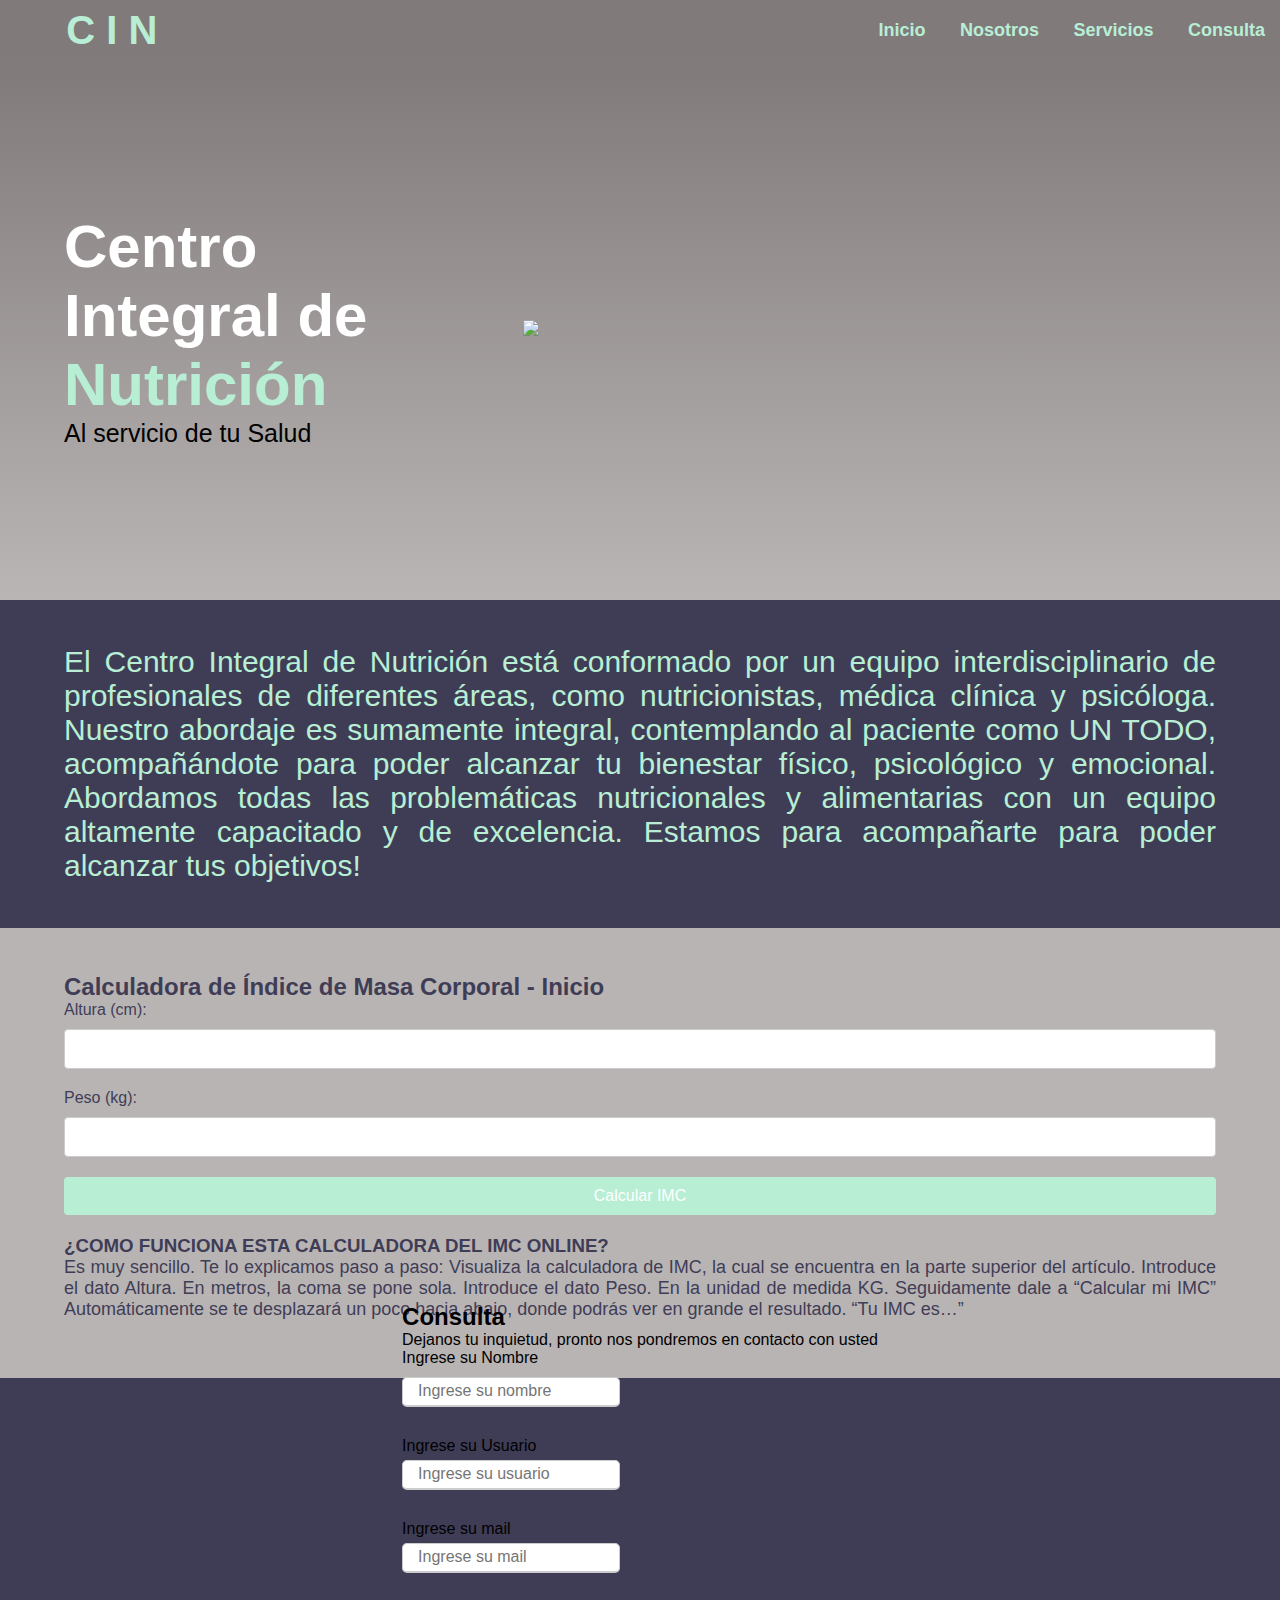
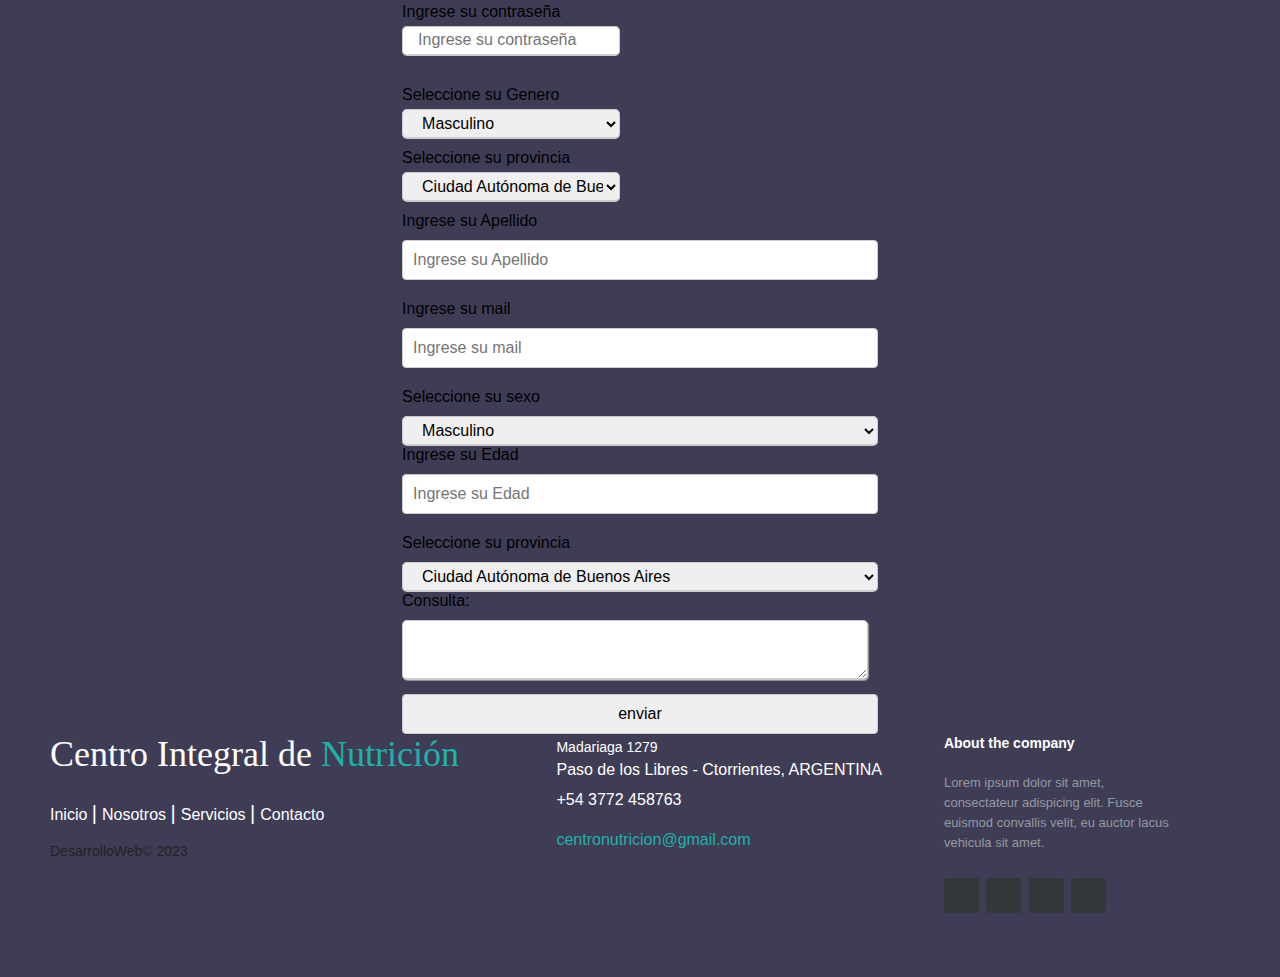
==== commit 72ce194d: "Merge branch 'master' of https://github.com/DanielMarca18/PROYECTO-FINAL" ====
--- a/index.html
+++ b/index.html
@@ -83,14 +83,68 @@
         </section>
 
         <section class="contacto" id="contacto">
+
             <div>
                 <h2>Consulta</h2>
                     <p>Dejanos tu inquietud, pronto nos pondremos en contacto con usted</p>
+
                 <form class="formularioUsuarios">
-                <div class="inputContainer">
-                    <label for="nombre">Ingrese su Nombre</label>
-                    <input type="text" placeholder="Ingrese su nombre" id="nombre" name="nombre">
-                </div>
+                <div class="caja">   
+                    <div class="inputContainer">
+                        <label for="nombre">Ingrese su Nombre</label>
+                        <input type="text" placeholder="Ingrese su nombre" id="nombre" name="nombre">
+                    </div>
+                    <div class="inputContainer">
+                        <label class="datos" for="usuario">Ingrese su Usuario</label>
+                        <input type="text" placeholder="Ingrese su usuario" id="usuario" name="usuario">
+                    </div>
+                    <div class="inputContainer">
+                        <label class="datos" for="email">Ingrese su mail</label>
+                        <input type="text" placeholder="Ingrese su mail" id="email" name="email">
+                    </div>
+                    <div class="inputContainer">
+                        <label class="datos" for="contrasena">Ingrese su contraseña</label>
+                        <input type="text" placeholder="Ingrese su contraseña" id="contrasena" name="contrasena">
+                    </div>
+                    <div class="inputContainer">
+                        <label class="datos" for="genero">Seleccione su Genero</label>
+                        <select name="genero" id="genero">
+                            <option value="masculino">Masculino</option>
+                            <option value="femenino">Femenino</option>
+                            <option value="prefieroNoDecir">Prefiero no Decir</option>
+                        </select>
+                    </div>
+                    <div class="inputContainer">
+                        <label  class="datos" for="provincia">Seleccione su provincia</label>
+                        <select name="provincia" id="provincia">
+                            <option value="CABA">Ciudad Autónoma de Buenos Aires</option>
+                            <option value="Buenos Aires">Buenos Aires</option>
+                            <option value="Santa Cruz">Santa Cruz</option>
+                            <option value="Cordoba">Cordoba</option>
+                            <option value="Mendoza">Mendoza</option>
+                            <option value="Misiones">Misiones</option>
+                            <option value="Tierra del Fuego">Tierra del Fuego</option>
+                            <option value="La Pampa">La Pampa</option>
+                            <option value="San Luis">San Luis</option>
+                            <option value="Entre Rios">Entre Rios</option>
+                            <option value="Santa Fe">Santa Fé</option>
+                            <option value="Chaco">Chaco</option>
+                            <option value="Salta">Salta</option>
+                            <option value="Tucuman">Tucumán</option>
+                            <option value="Jujuy">Jujuy</option>
+                            <option value="Corrientes">Corrientes</option>
+                            <option value="Rio Negro">Rio Negro</option>
+                            <option value="Neuquen">Neuquén</option>
+                            <option value="Chubut">Chubut</option>
+                            <option value="San Juan">San Juan</option>
+                            <option value="Formosa">Formosa</option>
+                            <option value="Santiago del Estero">Santiago del Estero</option>
+                            <option value="La Rioja">La Rioja</option>
+                            <option value="Catamarca">Catamarca</option>
+                        </select>
+                    </div>
+                </div>
+
                 <div class="inputContainer">
                     <label for="usuario">Ingrese su Apellido</label>
                     <input type="text" placeholder="Ingrese su Apellido" id="apellido" name="apellido">
@@ -152,6 +206,7 @@
                 </div>
 
                 <input type="submit" value="enviar" class="btn-register">
+
             </form>
             </div>
         </section>
--- a/css/style.css
+++ b/css/style.css
@@ -1,4 +1,8 @@
-
+* {
+  margin: 0;
+  padding: 0;
+  box-sizing: border-box;
+}
 :root{
   --color-verde: #b8eed4;
   --color-azulado: #3f3d56;
@@ -126,15 +130,19 @@
 /* CONTACTO */
 .contacto {
   background-color:#3f3d56;
-  color: var(--color-verde);
-  padding: 5vh 5vw;
+  padding: 10 px;
   display: flex;
-  justify-content: space-between;
+  justify-content: center;
   align-items: center;
-  min-height: 20vh;
-}
-.contacto a{
-  color: var(--color-verde);
+  height: 100vh;
+}
+.contenedorUsuarios{
+  max-width: 700px;
+  width: 100%;
+  background:#b9b4b4;
+  padding: 25px 30px;
+  border-radius: 10px;
+  color:#3f3d56;
 }
 textarea {
   font-size: 0.8rem;
@@ -154,6 +162,63 @@
   display: block;
   margin-bottom: 10px;
 }
+
+.contenedorUsuarios h1{
+  font-size: 25px;
+  font-weight: 500;
+  position: relative;
+}
+
+.contenedorUsuarios form .caja{
+  display: flex;
+  flex-wrap: wrap;
+  justify-content: space-between;
+  margin: 20px 0 12px 0;
+}
+
+form .caja .inputContainer{
+  margin-bottom: 10px;
+  width: calc(100% / 2 - 20px);
+}
+
+.caja .inputContainer .datos{
+  display: block;
+  font-weight: 500;
+  margin-bottom: 5px;
+}
+
+.caja .inputContainer input, select{
+  height: 30px;
+  width: 100%;
+  outline: none;
+  border-radius: 5px;
+  border: 1px solid #ccc;
+  padding-left: 15px;
+  font-size: 16px;
+  border-bottom-width: 2px;
+  transition: all 0.3s ease;
+}
+form .comentar {
+  display: block;
+  font-weight: 500;
+  margin-bottom: 5px;
+}
+form textarea {
+  width: 98%;
+  height: 60px; /* ajustar según la altura deseada */
+  border-radius: 5px;
+  border: 1px solid #ccc;
+  padding-left: 15px;
+  font-size: 16px;
+  border-bottom-width: 2px;
+  margin-bottom: 10px;
+  
+}
+
+/* form .comentar {
+  width: 45px;
+  height: 45px 0; 
+} */
 
 /* FOOTER */
 
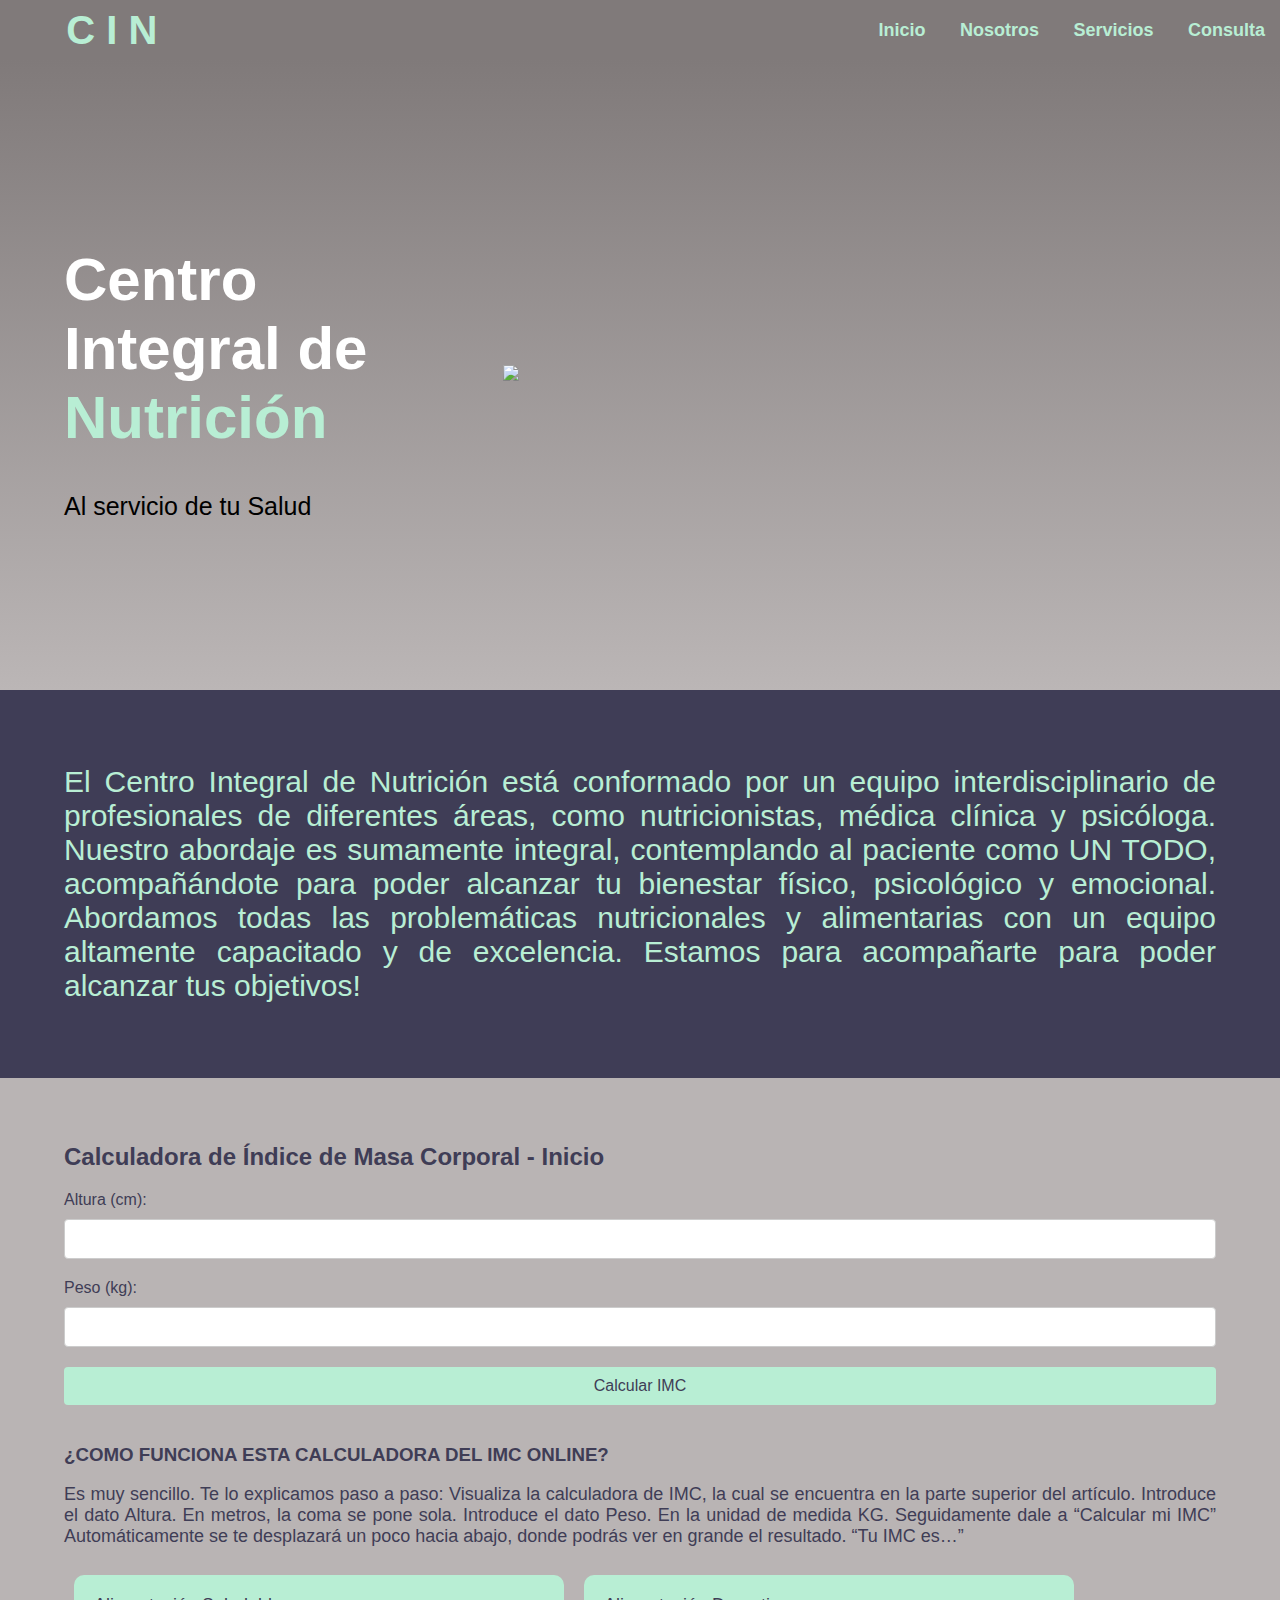
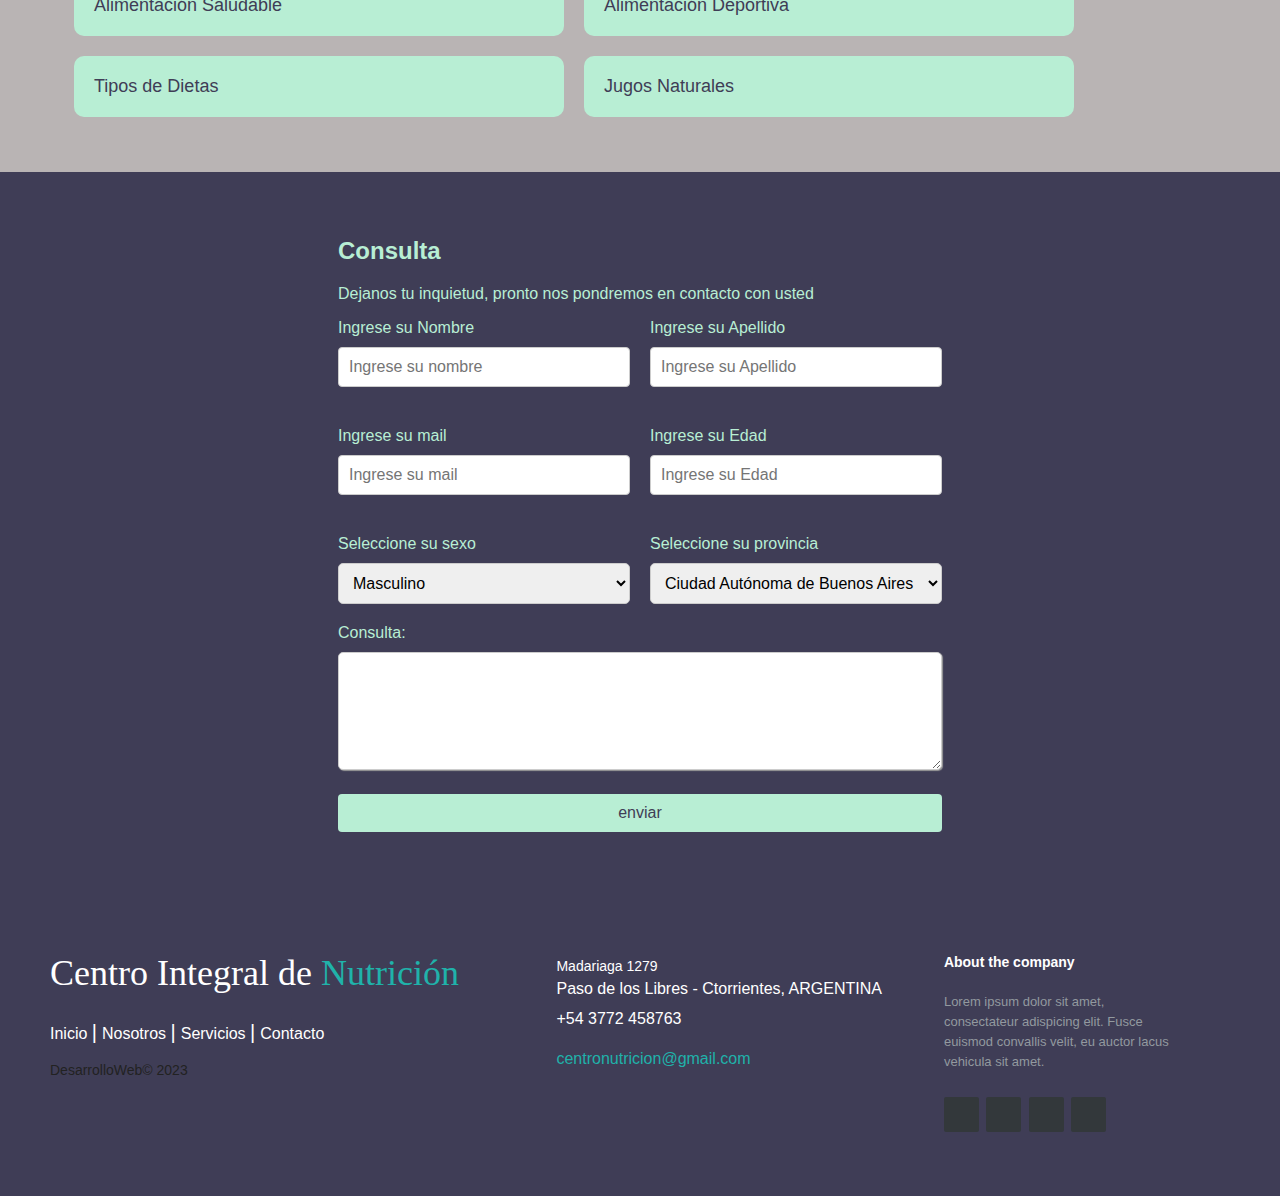
==== commit 3d6b5ecd: "agregue la parte de Anahi" ====
--- a/index.html
+++ b/index.html
@@ -79,135 +79,105 @@
                 Automáticamente se te desplazará un poco hacia abajo, donde podrás ver en grande el resultado. “Tu IMC es…”
                 </p>
             </div>
-              
-        </section>
+            <div class="tips">
+                <div class="caja"> 
+                    <nav>
+                        <a href="./alimentacionSaludable.html">Alimentación Saludable</a>
+                        </nav>
+                </div>
+                <div class="caja">
+                    <nav>
+                        <a href="./alimentacionDeportiva.html">Alimentación Deportiva</a>
+                        </nav>
+                </div>
+        
+                
+        
+                <div class="caja">
+                    <nav>
+                        <a href="./tiposdeDietas.html">Tipos de Dietas</a>
+                    </nav>
+                </div>
+                <div class="caja">
+                    <nav>
+                        <a href="./jugosNaturales.html">Jugos Naturales</a>
+                    </nav>
+            </div>              
+        </section>
+
 
         <section class="contacto" id="contacto">
-
             <div>
                 <h2>Consulta</h2>
-                    <p>Dejanos tu inquietud, pronto nos pondremos en contacto con usted</p>
-
+                <p>Dejanos tu inquietud, pronto nos pondremos en contacto con usted</p>
                 <form class="formularioUsuarios">
-                <div class="caja">   
-                    <div class="inputContainer">
-                        <label for="nombre">Ingrese su Nombre</label>
-                        <input type="text" placeholder="Ingrese su nombre" id="nombre" name="nombre">
+                    <div class="contenedor">
+                        <div class="inputContainer">
+                            <label for="nombre">Ingrese su Nombre</label>
+                            <input type="text" placeholder="Ingrese su nombre" id="nombre" name="nombre">
+                        </div>
+                        <div class="inputContainer">
+                            <label for="usuario">Ingrese su Apellido</label>
+                            <input type="text" placeholder="Ingrese su Apellido" id="apellido" name="apellido">
+                        </div>
+                        <div class="inputContainer">
+                            <label for="email">Ingrese su mail</label>
+                            <input type="text" placeholder="Ingrese su mail" id="email" name="email">
+                        </div>
+                        <div class="inputContainer">
+                            <label for="usuario">Ingrese su Edad</label>
+                            <input type="number" placeholder="Ingrese su Edad" id="edad" name="edad">
+                        </div>
+                        
+                        <div class="inputContainer">
+                            <label for="genero">Seleccione su sexo</label>
+                            <select name="genero" id="genero">
+                                <option value="masculino">Masculino</option>
+                                <option value="femenino">Femenino</option>
+                                <option value="prefieroNoDecir">Prefiero no Decir</option>
+                            </select>
+                        </div>        
+                        <div class="inputContainer">
+                            <label for="provincia">Seleccione su provincia</label>
+                            <select name="provincia" id="provincia">
+                                <option value="CABA">Ciudad Autónoma de Buenos Aires</option>
+                                <option value="Buenos Aires">Buenos Aires</option>
+                                <option value="Santa Cruz">Santa Cruz</option>
+                                <option value="Cordoba">Cordoba</option>
+                                <option value="Mendoza">Mendoza</option>
+                                <option value="Misiones">Misiones</option>
+                                <option value="Tierra del Fuego">Tierra del Fuego</option>
+                                <option value="La Pampa">La Pampa</option>
+                                <option value="San Luis">San Luis</option>
+                                <option value="Entre Rios">Entre Rios</option>
+                                <option value="Santa Fe">Santa Fé</option>
+                                <option value="Chaco">Chaco</option>
+                                <option value="Salta">Salta</option>
+                                <option value="Tucuman">Tucumán</option>
+                                <option value="Jujuy">Jujuy</option>
+                                <option value="Corrientes">Corrientes</option>
+                                <option value="Rio Negro">Rio Negro</option>
+                                <option value="Neuquen">Neuquén</option>
+                                <option value="Chubut">Chubut</option>
+                                <option value="San Juan">San Juan</option>
+                                <option value="Formosa">Formosa</option>
+                                <option value="Santiago del Estero">Santiago del Estero</option>
+                                <option value="La Rioja">La Rioja</option>
+                                <option value="Catamarca">Catamarca</option>
+                            </select>
+                        </div>
                     </div>
-                    <div class="inputContainer">
-                        <label class="datos" for="usuario">Ingrese su Usuario</label>
-                        <input type="text" placeholder="Ingrese su usuario" id="usuario" name="usuario">
+                    <div class="consulta">
+                        <label for="story">Consulta:</label>
+
+                    <textarea id="story" name="story"
+                            rows="5" cols="33">
+                    </textarea>
                     </div>
-                    <div class="inputContainer">
-                        <label class="datos" for="email">Ingrese su mail</label>
-                        <input type="text" placeholder="Ingrese su mail" id="email" name="email">
-                    </div>
-                    <div class="inputContainer">
-                        <label class="datos" for="contrasena">Ingrese su contraseña</label>
-                        <input type="text" placeholder="Ingrese su contraseña" id="contrasena" name="contrasena">
-                    </div>
-                    <div class="inputContainer">
-                        <label class="datos" for="genero">Seleccione su Genero</label>
-                        <select name="genero" id="genero">
-                            <option value="masculino">Masculino</option>
-                            <option value="femenino">Femenino</option>
-                            <option value="prefieroNoDecir">Prefiero no Decir</option>
-                        </select>
-                    </div>
-                    <div class="inputContainer">
-                        <label  class="datos" for="provincia">Seleccione su provincia</label>
-                        <select name="provincia" id="provincia">
-                            <option value="CABA">Ciudad Autónoma de Buenos Aires</option>
-                            <option value="Buenos Aires">Buenos Aires</option>
-                            <option value="Santa Cruz">Santa Cruz</option>
-                            <option value="Cordoba">Cordoba</option>
-                            <option value="Mendoza">Mendoza</option>
-                            <option value="Misiones">Misiones</option>
-                            <option value="Tierra del Fuego">Tierra del Fuego</option>
-                            <option value="La Pampa">La Pampa</option>
-                            <option value="San Luis">San Luis</option>
-                            <option value="Entre Rios">Entre Rios</option>
-                            <option value="Santa Fe">Santa Fé</option>
-                            <option value="Chaco">Chaco</option>
-                            <option value="Salta">Salta</option>
-                            <option value="Tucuman">Tucumán</option>
-                            <option value="Jujuy">Jujuy</option>
-                            <option value="Corrientes">Corrientes</option>
-                            <option value="Rio Negro">Rio Negro</option>
-                            <option value="Neuquen">Neuquén</option>
-                            <option value="Chubut">Chubut</option>
-                            <option value="San Juan">San Juan</option>
-                            <option value="Formosa">Formosa</option>
-                            <option value="Santiago del Estero">Santiago del Estero</option>
-                            <option value="La Rioja">La Rioja</option>
-                            <option value="Catamarca">Catamarca</option>
-                        </select>
-                    </div>
-                </div>
-
-                <div class="inputContainer">
-                    <label for="usuario">Ingrese su Apellido</label>
-                    <input type="text" placeholder="Ingrese su Apellido" id="apellido" name="apellido">
-                </div>
-                <div class="inputContainer">
-                    <label for="email">Ingrese su mail</label>
-                    <input type="text" placeholder="Ingrese su mail" id="email" name="email">
-                </div>
-                
-                <div class="inputContainer">
-                    <label for="genero">Seleccione su sexo</label>
-                    <select name="genero" id="genero">
-                        <option value="masculino">Masculino</option>
-                        <option value="femenino">Femenino</option>
-                        <option value="prefieroNoDecir">Prefiero no Decir</option>
-                    </select>
-                </div>
-
-                <div class="inputContainer">
-                    <label for="usuario">Ingrese su Edad</label>
-                    <input type="number" placeholder="Ingrese su Edad" id="edad" name="edad">
-                </div>
-                
-                <div class="inputContainer">
-                    <label for="provincia">Seleccione su provincia</label>
-                    <select name="provincia" id="provincia">
-                        <option value="CABA">Ciudad Autónoma de Buenos Aires</option>
-                        <option value="Buenos Aires">Buenos Aires</option>
-                        <option value="Santa Cruz">Santa Cruz</option>
-                        <option value="Cordoba">Cordoba</option>
-                        <option value="Mendoza">Mendoza</option>
-                        <option value="Misiones">Misiones</option>
-                        <option value="Tierra del Fuego">Tierra del Fuego</option>
-                        <option value="La Pampa">La Pampa</option>
-                        <option value="San Luis">San Luis</option>
-                        <option value="Entre Rios">Entre Rios</option>
-                        <option value="Santa Fe">Santa Fé</option>
-                        <option value="Chaco">Chaco</option>
-                        <option value="Salta">Salta</option>
-                        <option value="Tucuman">Tucumán</option>
-                        <option value="Jujuy">Jujuy</option>
-                        <option value="Corrientes">Corrientes</option>
-                        <option value="Rio Negro">Rio Negro</option>
-                        <option value="Neuquen">Neuquén</option>
-                        <option value="Chubut">Chubut</option>
-                        <option value="San Juan">San Juan</option>
-                        <option value="Formosa">Formosa</option>
-                        <option value="Santiago del Estero">Santiago del Estero</option>
-                        <option value="La Rioja">La Rioja</option>
-                        <option value="Catamarca">Catamarca</option>
-                    </select>
-                </div>
-                <div class="consulta">
-                    <label for="story">Consulta:</label>
-
-                <textarea id="story" name="story"
-                        rows="5" cols="33">
-                </textarea>
-                </div>
-
-                <input type="submit" value="enviar" class="btn-register">
-
-            </form>
+
+                    <input type="submit" value="enviar" class="btn-register">
+
+                </form>
             </div>
         </section>
     
--- a/css/style.css
+++ b/css/style.css
@@ -1,8 +1,4 @@
-* {
-  margin: 0;
-  padding: 0;
-  box-sizing: border-box;
-}
+
 :root{
   --color-verde: #b8eed4;
   --color-azulado: #3f3d56;
@@ -125,25 +121,64 @@
   font-size: 18px;
   text-align: justify;
 }
+.tips {
+  display: flex;
+  flex-wrap: wrap;
+}
+
+.caja {
+  background-color: var(--color-verde);  
+  border-radius: 10px;
+  margin: 10px;
+  padding: 20px;
+  flex-basis: calc(50% - 20px);
+  max-width: 450px;
+}
+
+.caja a {
+  color: var(--color-azulado);
+  font-size: 18px;
+  text-decoration: none;
+}
+
+@media only screen and (max-width: 768px) {
+  .caja {
+    flex-basis: calc(100% - 20px);
+  }
+}
 
 
 /* CONTACTO */
 .contacto {
   background-color:#3f3d56;
-  padding: 10 px;
+  color: var(--color-verde);
+  padding: 5vh 5vw;
   display: flex;
-  justify-content: center;
+  justify-content: space-between;
   align-items: center;
-  height: 100vh;
-}
-.contenedorUsuarios{
-  max-width: 700px;
+  flex-direction: column;
+  min-height: 20vh;
+}
+.contacto a{
+  color: var(--color-verde);
+}
+.contenedor {
+  display: grid;
+  grid-template-columns: 1fr 1fr;
+  gap: 20px;
+}
+
+
+input, select, textarea {
+  border: 1px solid #ccc;
+  border-radius: 5px;
+  box-sizing: border-box;
+  font-size: 16px;
+  margin-bottom: 20px;
+  padding: 10px;
   width: 100%;
-  background:#b9b4b4;
-  padding: 25px 30px;
-  border-radius: 10px;
-  color:#3f3d56;
-}
+}
+
 textarea {
   font-size: 0.8rem;
   letter-spacing: 1px;
@@ -163,62 +198,24 @@
   margin-bottom: 10px;
 }
 
-.contenedorUsuarios h1{
-  font-size: 25px;
-  font-weight: 500;
-  position: relative;
-}
-
-.contenedorUsuarios form .caja{
-  display: flex;
-  flex-wrap: wrap;
-  justify-content: space-between;
-  margin: 20px 0 12px 0;
-}
-
-form .caja .inputContainer{
-  margin-bottom: 10px;
-  width: calc(100% / 2 - 20px);
-}
-
-.caja .inputContainer .datos{
-  display: block;
-  font-weight: 500;
-  margin-bottom: 5px;
-}
-
-.caja .inputContainer input, select{
-  height: 30px;
+ .btn-register {
+  background-color:var(--color-verde);
+  border: none;
+  border-radius: 4px;
+  color: #3f3d56;
+  cursor: pointer;
+  font-size: 16px;
+  margin-bottom: 20px;
+  padding: 10px;
   width: 100%;
-  outline: none;
-  border-radius: 5px;
-  border: 1px solid #ccc;
-  padding-left: 15px;
-  font-size: 16px;
-  border-bottom-width: 2px;
-  transition: all 0.3s ease;
-}
-form .comentar {
-  display: block;
-  font-weight: 500;
-  margin-bottom: 5px;
-}
-form textarea {
-  width: 98%;
-  height: 60px; /* ajustar según la altura deseada */
-  border-radius: 5px;
-  border: 1px solid #ccc;
-  padding-left: 15px;
-  font-size: 16px;
-  border-bottom-width: 2px;
-  margin-bottom: 10px;
-  
-}
-
-/* form .comentar {
-  width: 45px;
-  height: 45px 0; 
-} */
+}
+
+.btn-register:hover {
+  background-color: #3f3d56;
+  color: whitesmoke;
+  border-radius: 4px;
+  border: 1px solid whitesmoke;
+}
 
 /* FOOTER */
 
@@ -445,7 +442,7 @@
   background-color:var(--color-verde);
   border: none;
   border-radius: 4px;
-  color: #fff;
+  color: #3f3d56;
   cursor: pointer;
   font-size: 16px;
   margin-bottom: 20px;
@@ -454,7 +451,8 @@
 }
 
 button:hover {
-  background-color: #0069d9;
+  background-color: #3f3d56;
+  color: white;
 }
 
 .result {
